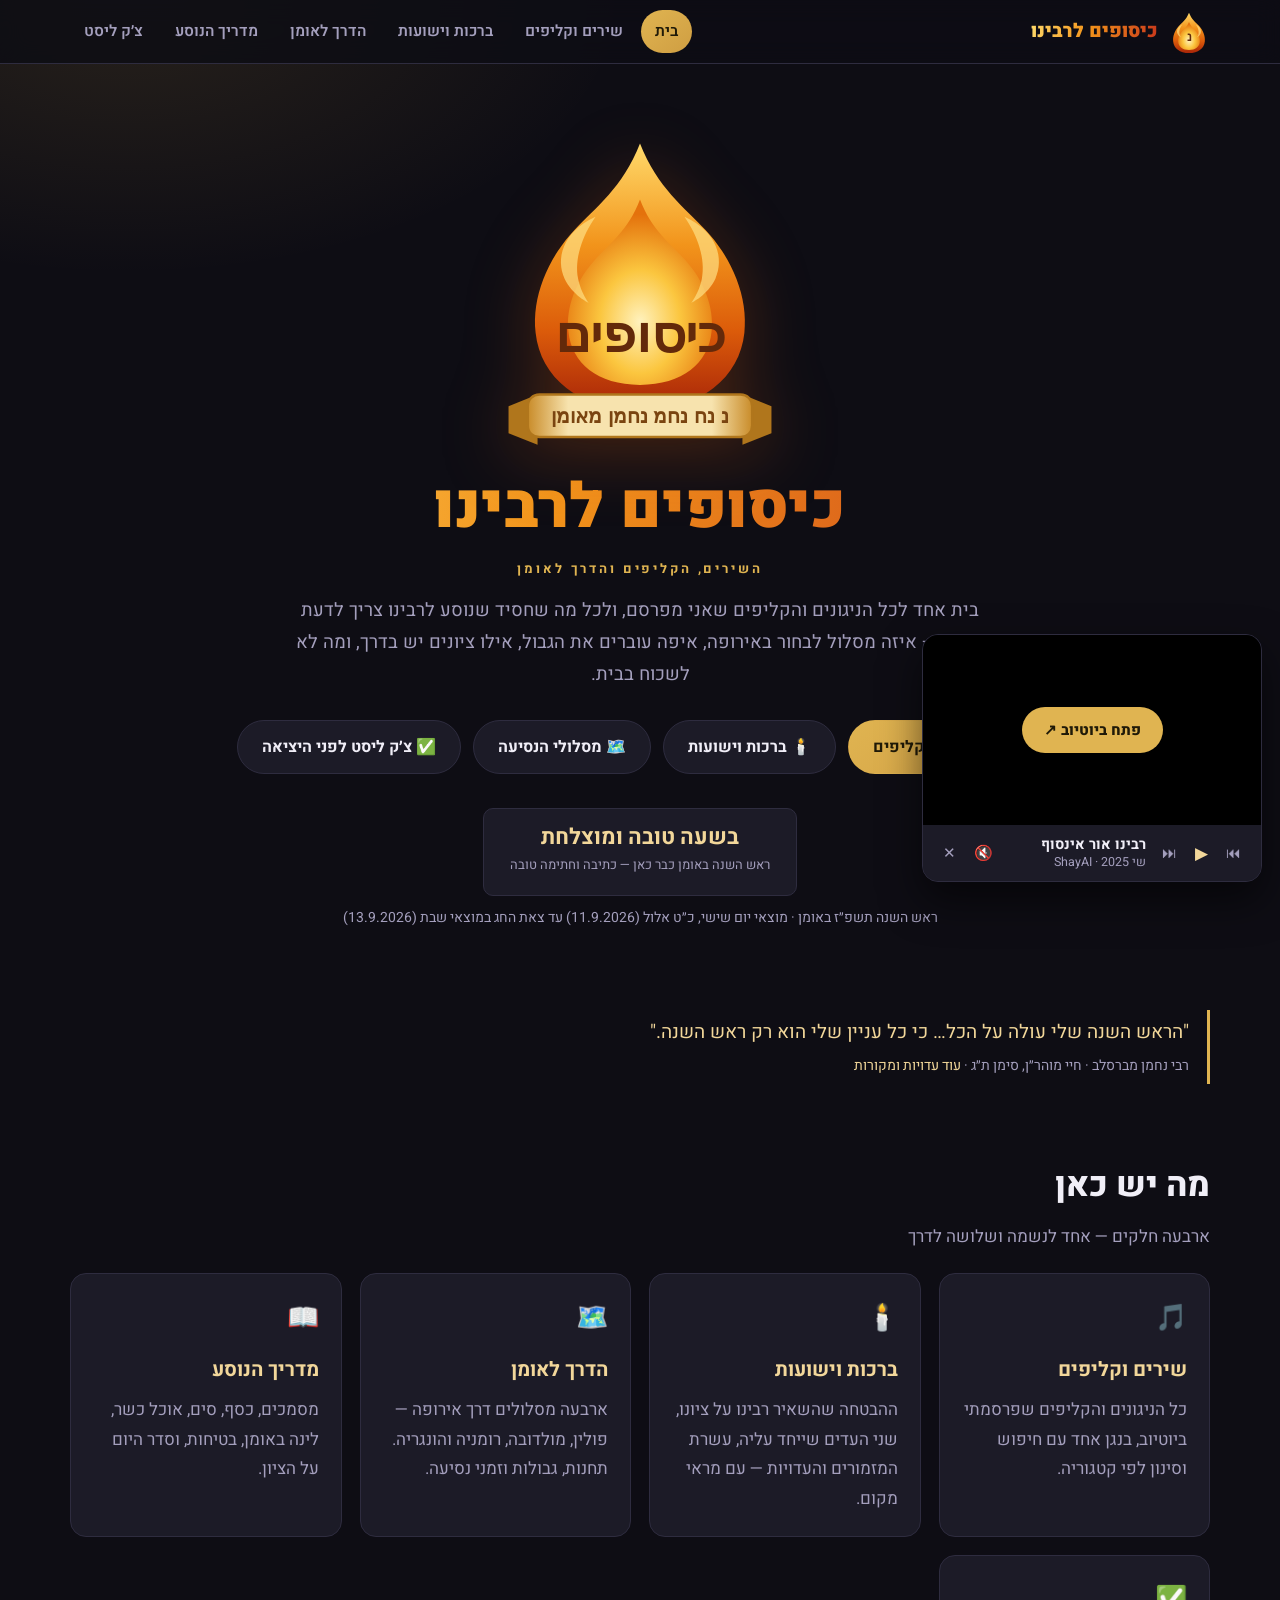
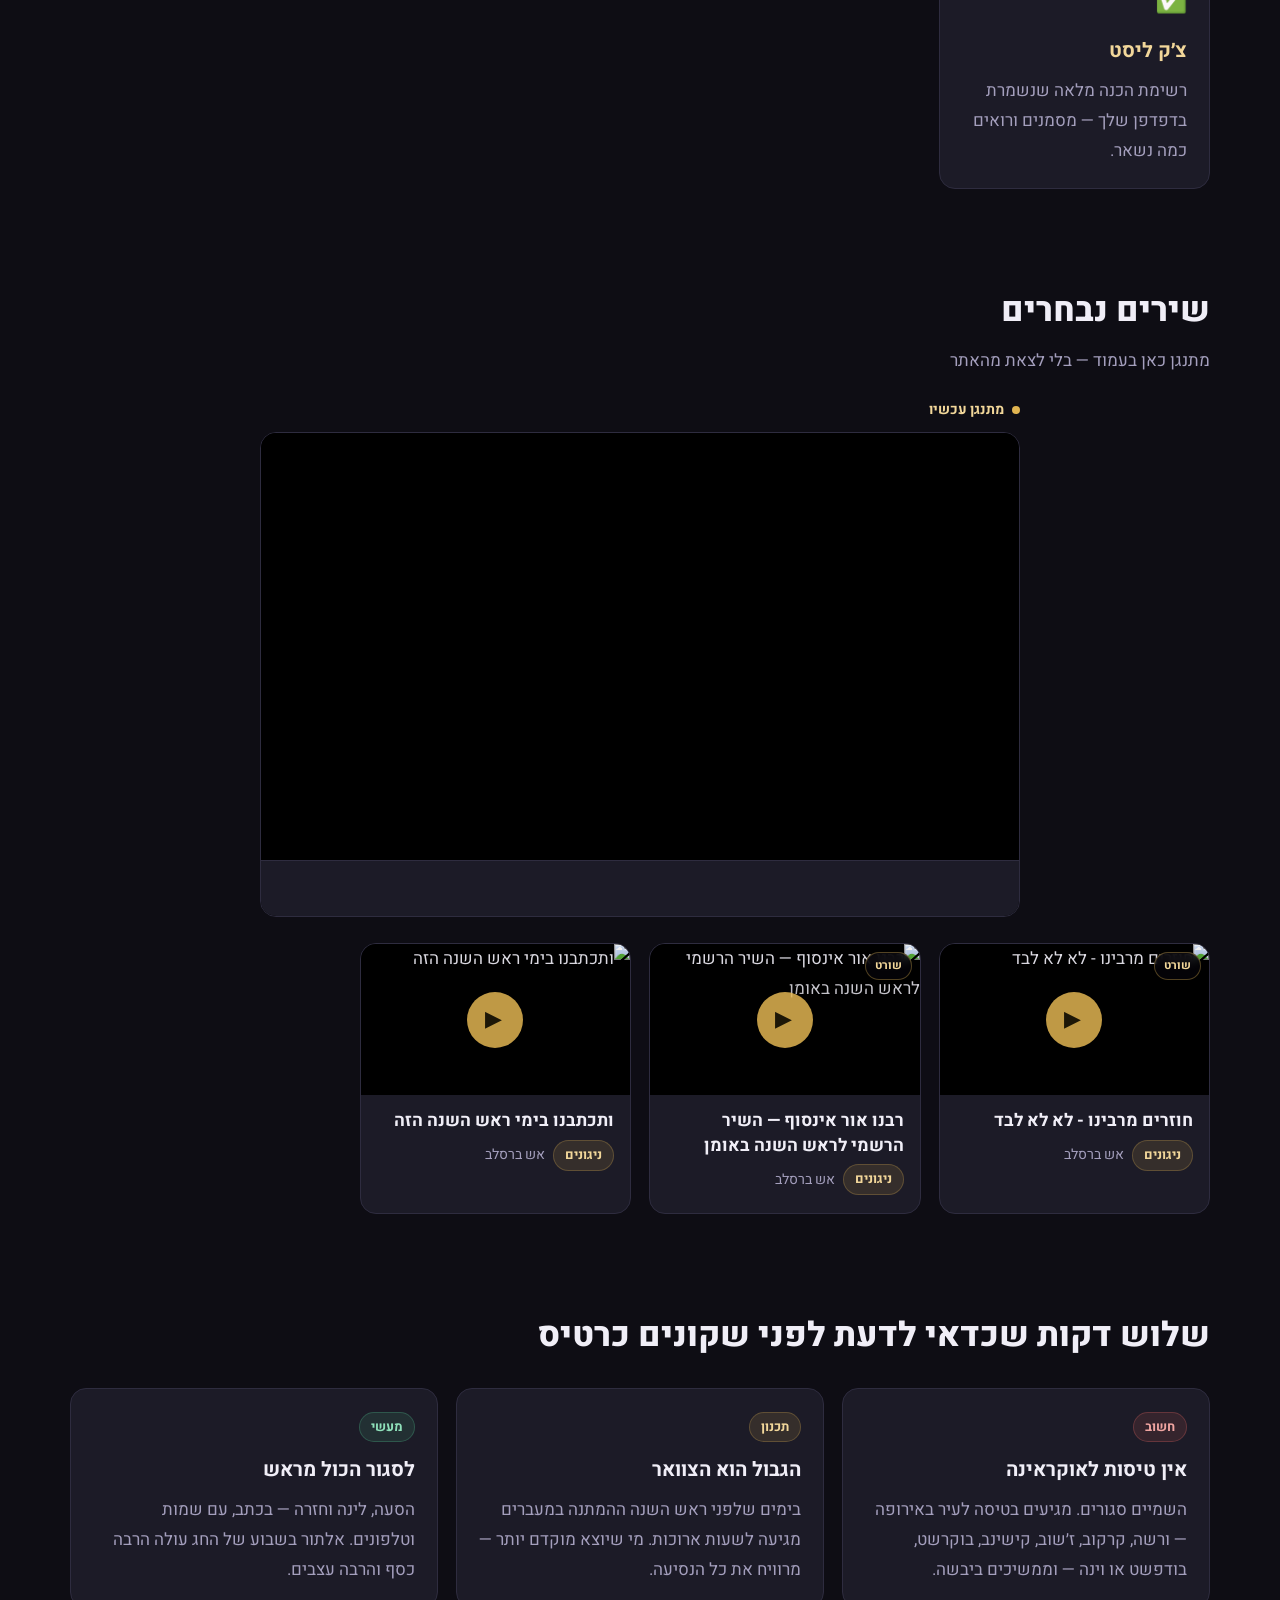
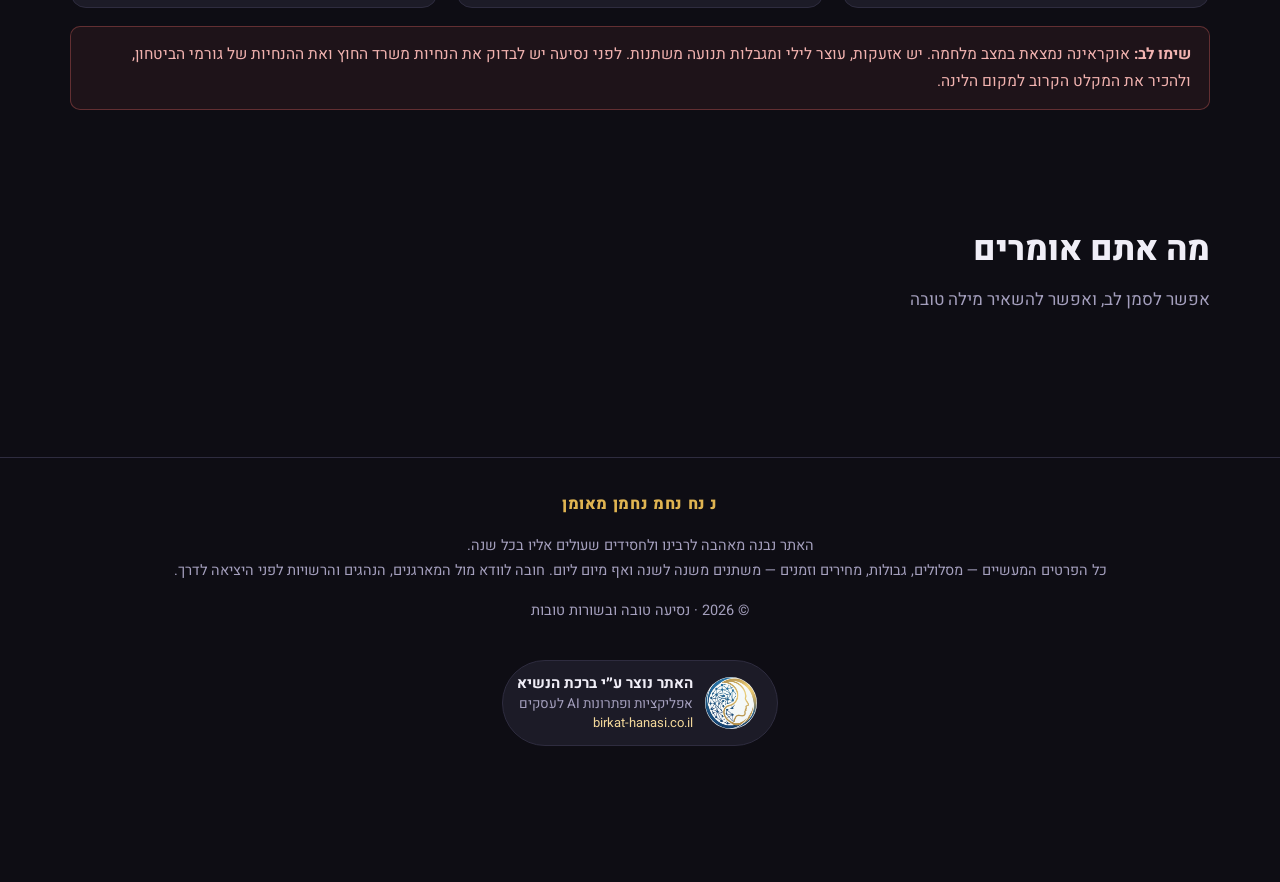
==== index.html @ 49d8b07a "הסרת המילה "עקלקלה" מנוסח האתר הכותרת בעמוד המסלולים היא עכשיו "הדרך לאומן", וכך גם הנוסח בעמוד הבית" ====
<!DOCTYPE html>
<html lang="he" dir="rtl">
<head>
<meta charset="utf-8">
<meta name="viewport" content="width=device-width, initial-scale=1">
<title>כיסופים לרבינו · שירים, קליפים והדרך לאומן</title>
<meta name="description" content="כל השירים והקליפים של רבי נחמן מברסלב, ומדריך מלא לחסיד שנוסע לאומן דרך אירופה — מסלולים, גבולות, קברי צדיקים וצ׳ק ליסט.">
<meta property="og:title" content="כיסופים לרבינו · שירים והדרך לאומן">
<meta property="og:description" content="שירים, קליפים ומדריך נסיעה מלא לאומן דרך פולין, מולדובה, רומניה והונגריה.">
<meta property="og:type" content="website">
<link rel="icon" href="assets/img/kisufim-mark.svg">
<link href="https://fonts.googleapis.com/css2?family=Heebo:wght@400;600;800;900&display=swap" rel="stylesheet">
<link rel="stylesheet" href="assets/css/style.css">
</head>
<body data-page="home">
<header class="topbar">
  <div class="topbar-inner">
    <a class="brand" href="index.html">
      <img class="brand-mark" src="assets/img/kisufim-mark.svg" alt="" width="42" height="42">
      <span class="brand-name">כיסופים לרבינו</span>
    </a>
    <nav class="mainnav">
      <a data-nav="home" href="index.html">בית</a>
      <a data-nav="songs" href="songs.html">שירים וקליפים</a>
      <a data-nav="yeshuot" href="yeshuot.html">ברכות וישועות</a>
      <a data-nav="route" href="route.html">הדרך לאומן</a>
      <a data-nav="guide" href="guide.html">מדריך הנוסע</a>
      <a data-nav="checklist" href="checklist.html">צ׳ק ליסט</a>
    </nav>
  </div>
</header>

<main id="app" class="wrap">
  <section class="hero">
    <div class="hero-logo">
      <img src="assets/img/kisufim-logo.svg" alt="כיסופים לרבינו" width="300" height="350">
    </div>
    <h1 class="flame-title">כיסופים לרבינו</h1>
    <div class="eyebrow" style="margin-top:14px">השירים, הקליפים והדרך לאומן</div>
    <p class="lead">
      בית אחד לכל הניגונים והקליפים שאני מפרסם, ולכל מה שחסיד שנוסע לרבינו צריך לדעת השנה —
      איזה מסלול לבחור באירופה, איפה עוברים את הגבול, אילו ציונים יש בדרך, ומה לא לשכוח בבית.
    </p>
    <div class="btn-row">
      <a class="btn primary" href="songs.html">🎵 לשירים ולקליפים</a>
      <a class="btn" href="yeshuot.html">🕯️ ברכות וישועות</a>
      <a class="btn" href="route.html">🗺️ מסלולי הנסיעה</a>
      <a class="btn" href="checklist.html">✅ צ׳ק ליסט לפני היציאה</a>
    </div>

    <div class="countdown" id="countdown"></div>
    <p class="cd-note">ראש השנה תשפ״ז באומן · <span data-rh-human></span></p>
  </section>

  <div class="quote">
    "הראש השנה שלי עולה על הכל… כי כל עניין שלי הוא רק ראש השנה."
    <cite>רבי נחמן מברסלב · חיי מוהר״ן, סימן ת״ג · <a href="yeshuot.html">עוד עדויות ומקורות</a></cite>
  </div>

  <section class="block">
    <div class="section-head">
      <h2>מה יש כאן</h2>
      <p>ארבעה חלקים — אחד לנשמה ושלושה לדרך</p>
    </div>
    <div class="grid cols-3">
      <a class="card" href="songs.html">
        <div class="ico">🎵</div>
        <h3>שירים וקליפים</h3>
        <p>כל הניגונים והקליפים שפרסמתי ביוטיוב, בנגן אחד עם חיפוש וסינון לפי קטגוריה.</p>
      </a>
      <a class="card" href="yeshuot.html">
        <div class="ico">🕯️</div>
        <h3>ברכות וישועות</h3>
        <p>ההבטחה שהשאיר רבינו על ציונו, שני העדים שייחד עליה, עשרת המזמורים והעדויות — עם מראי מקום.</p>
      </a>
      <a class="card" href="route.html">
        <div class="ico">🗺️</div>
        <h3>הדרך לאומן</h3>
        <p>ארבעה מסלולים דרך אירופה — פולין, מולדובה, רומניה והונגריה. תחנות, גבולות וזמני נסיעה.</p>
      </a>
      <a class="card" href="guide.html">
        <div class="ico">📖</div>
        <h3>מדריך הנוסע</h3>
        <p>מסמכים, כסף, סים, אוכל כשר, לינה באומן, בטיחות, וסדר היום על הציון.</p>
      </a>
      <a class="card" href="checklist.html">
        <div class="ico">✅</div>
        <h3>צ׳ק ליסט</h3>
        <p>רשימת הכנה מלאה שנשמרת בדפדפן שלך — מסמנים ורואים כמה נשאר.</p>
      </a>
    </div>
  </section>

  <section class="block" id="featured-section">
    <div class="section-head">
      <h2>שירים נבחרים</h2>
      <p>מתנגן כאן בעמוד — בלי לצאת מהאתר</p>
    </div>
    <div class="now-playing-label"><i></i> מתנגן עכשיו</div>
    <div class="player-slot" id="player-slot" aria-label="נגן השירים">
      <div class="ps-video"></div>
      <div class="ps-bar"></div>
    </div>

    <div class="grid cols-3" id="featured"></div>
    <div class="empty" id="featured-empty" style="display:none">
      <h3>השירים בדרך 🎵</h3>
      <p>השירים והקליפים יתווספו כאן.</p>
    </div>
  </section>

  <section class="block">
    <div class="section-head">
      <h2>שלוש דקות שכדאי לדעת לפני שקונים כרטיס</h2>
    </div>
    <div class="grid cols-3">
      <div class="card">
        <span class="pill red">חשוב</span>
        <h3 style="margin-top:10px">אין טיסות לאוקראינה</h3>
        <p>השמיים סגורים. מגיעים בטיסה לעיר באירופה — ורשה, קרקוב, ז׳שוב, קישינב, בוקרשט, בודפשט או וינה — וממשיכים ביבשה.</p>
      </div>
      <div class="card">
        <span class="pill">תכנון</span>
        <h3 style="margin-top:10px">הגבול הוא הצוואר</h3>
        <p>בימים שלפני ראש השנה ההמתנה במעברים מגיעה לשעות ארוכות. מי שיוצא מוקדם יותר — מרוויח את כל הנסיעה.</p>
      </div>
      <div class="card">
        <span class="pill green">מעשי</span>
        <h3 style="margin-top:10px">לסגור הכול מראש</h3>
        <p>הסעה, לינה וחזרה — בכתב, עם שמות וטלפונים. אלתור בשבוע של החג עולה הרבה כסף והרבה עצבים.</p>
      </div>
    </div>
    <div class="note warn">
      <strong>שימו לב:</strong> אוקראינה נמצאת במצב מלחמה. יש אזעקות, עוצר לילי ומגבלות תנועה משתנות.
      לפני נסיעה יש לבדוק את הנחיות משרד החוץ ואת ההנחיות של גורמי הביטחון, ולהכיר את המקלט הקרוב למקום הלינה.
    </div>
  </section>

  <section class="block" id="feeds">
    <div class="section-head">
      <h2>מה אתם אומרים</h2>
      <p>אפשר לסמן לב, ואפשר להשאיר מילה טובה</p>
    </div>
    <div class="feeds-row">
      <div class="tells-slot" data-tells="likes" data-theme="dark"></div>
      <div class="tells-slot" data-tells="views" data-theme="dark"></div>
    </div>
    <div class="tells-slot tells-comments" data-tells="comments" data-theme="dark"></div>
  </section>
</main>
<footer class="site">
  <div class="wrap">
    <div class="na-nach">נ נח נחמ נחמן מאומן</div>
    <p>האתר נבנה מאהבה לרבינו ולחסידים שעולים אליו בכל שנה.<br>
      כל הפרטים המעשיים — מסלולים, גבולות, מחירים וזמנים — משתנים משנה לשנה ואף מיום ליום.
      חובה לוודא מול המארגנים, הנהגים והרשויות לפני היציאה לדרך.</p>
    <p style="margin-top:14px">© <span id="year"></span> · נסיעה טובה ובשורות טובות</p>
    <a class="credit" href="https://birkat-hanasi.co.il" target="_blank" rel="noopener">
      <img src="assets/img/birkat-hanasi-logo.png" alt="ברכת הנשיא" width="52" height="52" loading="lazy">
      <span>
        <b>האתר נוצר ע״י ברכת הנשיא</b>
        <em>אפליקציות ופתרונות AI לעסקים</em>
        <span class="credit-url">birkat-hanasi.co.il</span>
      </span>
    </a>
  </div>
</footer>
<script src="https://web-feeds.shayh22.workers.dev/embed.js" data-site="st_d3vwN5gI0ndI" defer></script>
<script src="data/songs.js"></script>
<script src="data/route.js"></script>
<script src="data/checklist.js"></script>
<script src="data/yeshuot.js"></script>
<script src="assets/js/site.js"></script>
<script src="assets/js/miniplayer.js"></script>
<script src="assets/js/feeds.js"></script>
<script src="assets/js/router.js"></script>
<script src="assets/js/songs.js"></script>
<script src="assets/js/route.js"></script>
<script src="assets/js/guide.js"></script>
<script src="assets/js/checklist.js"></script>
<script src="assets/js/yeshuot.js"></script>
</body>
</html>
---- assets/css/style.css ----
/* ==========================================================================
   נ נח נחמ נחמן מאומן — עיצוב כללי
   ========================================================================== */

:root {
  --bg: #0e0d14;
  --bg-soft: #16151f;
  --card: #1c1b27;
  --card-hover: #232232;
  --line: #2e2c3f;
  --text: #f0eef7;
  --muted: #a49fbd;
  --gold: #e0b451;
  --gold-soft: #f2d79a;
  --accent: #7c6ce0;
  --green: #4fbf8b;
  --red: #e0655f;
  --radius: 16px;
  --radius-sm: 10px;
  --shadow: 0 10px 30px rgba(0, 0, 0, .35);
  --max: 1180px;
  --font: "Heebo", "Assistant", "Rubik", -apple-system, "Segoe UI", Arial, sans-serif;
}

* { box-sizing: border-box; }

html { scroll-behavior: smooth; }

body {
  margin: 0;
  background:
    radial-gradient(1100px 600px at 80% -10%, rgba(124, 108, 224, .18), transparent 60%),
    radial-gradient(900px 500px at 10% 0%, rgba(224, 180, 81, .12), transparent 55%),
    var(--bg);
  color: var(--text);
  font-family: var(--font);
  font-size: 17px;
  line-height: 1.75;
  -webkit-font-smoothing: antialiased;
}

a { color: var(--gold-soft); text-decoration: none; }
a:hover { text-decoration: underline; }

img { max-width: 100%; display: block; }

.wrap { max-width: var(--max); margin: 0 auto; padding: 0 20px; }

/* ---------- כותרת עליונה ---------- */
.topbar {
  position: sticky;
  top: 0;
  z-index: 50;
  background: rgba(14, 13, 20, .85);
  backdrop-filter: blur(12px);
  border-bottom: 1px solid var(--line);
}

.topbar-inner {
  max-width: var(--max);
  margin: 0 auto;
  padding: 10px 20px;
  display: flex;
  align-items: center;
  gap: 16px;
  flex-wrap: wrap;
}

.brand {
  display: flex;
  align-items: center;
  gap: 10px;
  font-weight: 800;
  font-size: 19px;
  color: var(--text);
}
.brand:hover { text-decoration: none; }
.brand .mark {
  width: 38px; height: 38px;
  display: grid; place-items: center;
  border-radius: 12px;
  background: linear-gradient(140deg, var(--gold), #b6873a);
  color: #201a08;
  font-weight: 900;
  font-size: 15px;
  box-shadow: 0 4px 14px rgba(224, 180, 81, .3);
}

nav.mainnav { margin-inline-start: auto; display: flex; gap: 4px; flex-wrap: wrap; }
nav.mainnav a {
  color: var(--muted);
  padding: 8px 14px;
  border-radius: 999px;
  font-size: 15.5px;
  font-weight: 600;
  white-space: nowrap;
}
nav.mainnav a:hover { color: var(--text); background: var(--card); text-decoration: none; }
nav.mainnav a.active { color: #201a08; background: linear-gradient(140deg, var(--gold), #cf9e42); }

/* ---------- גיבור ---------- */
.hero { padding: 64px 0 40px; text-align: center; }
.hero .eyebrow {
  color: var(--gold);
  letter-spacing: .22em;
  font-size: 13px;
  font-weight: 700;
  margin-bottom: 14px;
}
.hero h1 {
  font-size: clamp(34px, 6vw, 60px);
  line-height: 1.15;
  margin: 0 0 8px;
  font-weight: 900;
  background: linear-gradient(120deg, #fff, var(--gold-soft) 60%, var(--gold));
  -webkit-background-clip: text;
  background-clip: text;
  color: transparent;
}
.hero p.lead {
  color: var(--muted);
  max-width: 720px;
  margin: 14px auto 0;
  font-size: 18.5px;
}

.btn-row { display: flex; gap: 12px; justify-content: center; flex-wrap: wrap; margin-top: 28px; }

.btn {
  display: inline-flex;
  align-items: center;
  gap: 8px;
  padding: 12px 24px;
  border-radius: 999px;
  font-weight: 700;
  font-size: 16px;
  border: 1px solid var(--line);
  background: var(--card);
  color: var(--text);
  cursor: pointer;
  transition: transform .15s ease, background .15s ease;
}
.btn:hover { text-decoration: none; background: var(--card-hover); transform: translateY(-1px); }
.btn.primary {
  background: linear-gradient(140deg, var(--gold), #cf9e42);
  color: #201a08;
  border-color: transparent;
}
.btn.primary:hover { background: linear-gradient(140deg, var(--gold-soft), var(--gold)); }

/* ---------- ספירה לאחור ---------- */
.countdown {
  display: flex;
  gap: 10px;
  justify-content: center;
  flex-wrap: wrap;
  margin: 34px 0 0;
}
.cd-box {
  min-width: 92px;
  background: var(--card);
  border: 1px solid var(--line);
  border-radius: var(--radius-sm);
  padding: 12px 8px;
}
.cd-box b { display: block; font-size: 30px; line-height: 1.1; color: var(--gold-soft); font-variant-numeric: tabular-nums; }
.cd-box span { font-size: 13px; color: var(--muted); }
.cd-note { color: var(--muted); font-size: 14px; margin-top: 10px; }

/* ---------- מקטעים ---------- */
section.block { padding: 46px 0; }
.section-head { margin-bottom: 22px; }
.section-head h2 {
  font-size: clamp(24px, 3.5vw, 34px);
  margin: 0 0 6px;
  font-weight: 800;
}
.section-head p { color: var(--muted); margin: 0; }

.grid { display: grid; gap: 18px; }
.grid.cols-2 { grid-template-columns: repeat(auto-fit, minmax(300px, 1fr)); }
.grid.cols-3 { grid-template-columns: repeat(auto-fit, minmax(270px, 1fr)); }
.grid.cols-4 { grid-template-columns: repeat(auto-fit, minmax(220px, 1fr)); }

.card {
  background: var(--card);
  border: 1px solid var(--line);
  border-radius: var(--radius);
  padding: 22px;
  transition: border-color .15s ease, transform .15s ease, background .15s ease;
}
.card h3 { margin: 0 0 8px; font-size: 20px; }
.card p { margin: 0; color: var(--muted); }
a.card:hover { text-decoration: none; border-color: var(--gold); transform: translateY(-2px); }
.card .ico { font-size: 26px; margin-bottom: 10px; }

.pill {
  display: inline-block;
  padding: 3px 11px;
  border-radius: 999px;
  background: rgba(224, 180, 81, .13);
  color: var(--gold-soft);
  font-size: 13px;
  font-weight: 700;
  border: 1px solid rgba(224, 180, 81, .25);
}
.pill.violet { background: rgba(124, 108, 224, .15); color: #c3baff; border-color: rgba(124, 108, 224, .3); }
.pill.green { background: rgba(79, 191, 139, .13); color: #8fe0ba; border-color: rgba(79, 191, 139, .28); }
.pill.red { background: rgba(224, 101, 95, .13); color: #f0a5a1; border-color: rgba(224, 101, 95, .28); }

/* ---------- ציטוט ---------- */
.quote {
  border-inline-start: 3px solid var(--gold);
  padding: 6px 18px;
  margin: 26px 0;
  color: var(--gold-soft);
  font-size: 19px;
  line-height: 1.7;
}
.quote cite { display: block; color: var(--muted); font-size: 14px; font-style: normal; margin-top: 6px; }

/* ---------- שירים ---------- */
.toolbar {
  display: flex;
  gap: 10px;
  flex-wrap: wrap;
  align-items: center;
  margin-bottom: 24px;
}
.search {
  flex: 1 1 240px;
  min-width: 200px;
  background: var(--card);
  border: 1px solid var(--line);
  border-radius: 999px;
  padding: 11px 18px;
  color: var(--text);
  font-family: var(--font);
  font-size: 16px;
}
.search:focus { outline: none; border-color: var(--gold); }
.chips { display: flex; gap: 8px; flex-wrap: wrap; }
.chip {
  padding: 8px 16px;
  border-radius: 999px;
  border: 1px solid var(--line);
  background: var(--card);
  color: var(--muted);
  font-family: var(--font);
  font-size: 14.5px;
  font-weight: 600;
  cursor: pointer;
}
.chip:hover { color: var(--text); }
.chip.on { background: linear-gradient(140deg, var(--gold), #cf9e42); color: #201a08; border-color: transparent; }

.song {
  background: var(--card);
  border: 1px solid var(--line);
  border-radius: var(--radius);
  overflow: hidden;
  cursor: pointer;
  transition: transform .15s ease, border-color .15s ease;
  display: flex;
  flex-direction: column;
}
.song:hover { transform: translateY(-3px); border-color: var(--gold); }
.thumb { position: relative; aspect-ratio: 16 / 9; background: #000; }
.thumb img { width: 100%; height: 100%; object-fit: cover; }
.thumb .play {
  position: absolute;
  inset: 0;
  display: grid;
  place-items: center;
  background: linear-gradient(180deg, rgba(0,0,0,.05), rgba(0,0,0,.5));
  opacity: .92;
}
.thumb .play span {
  width: 56px; height: 56px;
  border-radius: 50%;
  background: rgba(224, 180, 81, .93);
  color: #201a08;
  display: grid; place-items: center;
  font-size: 22px;
  padding-inline-start: 3px;
  box-shadow: 0 6px 20px rgba(0,0,0,.4);
}
.song-body { padding: 14px 16px 18px; }
.song-body h3 { margin: 0 0 6px; font-size: 17.5px; line-height: 1.4; }
.song-meta { color: var(--muted); font-size: 14px; display: flex; gap: 8px; flex-wrap: wrap; align-items: center; }

.empty {
  border: 1px dashed var(--line);
  border-radius: var(--radius);
  padding: 46px 24px;
  text-align: center;
  color: var(--muted);
  background: var(--bg-soft);
}
.empty h3 { color: var(--text); margin: 0 0 10px; }

/* ---------- נגן ---------- */
.player {
  position: fixed;
  inset: 0;
  background: rgba(6, 5, 10, .9);
  backdrop-filter: blur(6px);
  z-index: 100;
  display: none;
  align-items: center;
  justify-content: center;
  padding: 20px;
}
.player.open { display: flex; }
.player-inner { width: min(1000px, 100%); }
.player-frame {
  position: relative;
  aspect-ratio: 16 / 9;
  background: #000;
  border-radius: var(--radius);
  overflow: hidden;
  box-shadow: var(--shadow);
}
.player-frame iframe { width: 100%; height: 100%; border: 0; }
.player-bar { display: flex; align-items: center; gap: 12px; margin-top: 14px; flex-wrap: wrap; }
.player-bar h3 { margin: 0; font-size: 19px; flex: 1 1 200px; }
.close-x {
  background: var(--card);
  border: 1px solid var(--line);
  color: var(--text);
  width: 40px; height: 40px;
  border-radius: 50%;
  font-size: 20px;
  cursor: pointer;
}
.close-x:hover { background: var(--card-hover); }

/* ---------- מסלול ---------- */
.route-legs { display: grid; gap: 14px; }
.leg {
  background: var(--card);
  border: 1px solid var(--line);
  border-radius: var(--radius);
  overflow: hidden;
}
.leg-head {
  display: flex;
  align-items: center;
  gap: 12px;
  padding: 18px 22px;
  cursor: pointer;
  user-select: none;
  flex-wrap: wrap;
}
.leg-head:hover { background: var(--card-hover); }
.leg-head .num {
  width: 34px; height: 34px;
  flex: none;
  border-radius: 50%;
  display: grid; place-items: center;
  background: rgba(224, 180, 81, .15);
  color: var(--gold-soft);
  font-weight: 800;
  border: 1px solid rgba(224, 180, 81, .3);
}
.leg-head h3 { margin: 0; font-size: 19px; flex: 1 1 200px; }
.leg-head .arrow { color: var(--muted); transition: transform .2s ease; }
.leg.open .leg-head .arrow { transform: rotate(180deg); }
.leg-body { display: none; padding: 0 22px 22px; border-top: 1px solid var(--line); }
.leg.open .leg-body { display: block; }
.leg-body h4 { margin: 20px 0 8px; font-size: 16.5px; color: var(--gold-soft); }
.leg-body ul { margin: 0; padding-inline-start: 22px; color: var(--muted); }
.leg-body li { margin-bottom: 7px; }
.leg-body li strong { color: var(--text); }

.kv { display: grid; gap: 6px; margin-top: 14px; }
.kv div { display: flex; gap: 10px; font-size: 15px; }
.kv dt, .kv b { color: var(--gold-soft); min-width: 108px; flex: none; font-weight: 700; }
.kv span { color: var(--muted); }

/* ---------- טבלה ---------- */
.table-wrap { overflow-x: auto; border: 1px solid var(--line); border-radius: var(--radius); }
table { width: 100%; border-collapse: collapse; min-width: 520px; }
th, td { padding: 12px 16px; text-align: start; border-bottom: 1px solid var(--line); font-size: 15.5px; }
th { background: var(--bg-soft); color: var(--gold-soft); font-weight: 700; white-space: nowrap; }
td { color: var(--muted); }
tr:last-child td { border-bottom: 0; }

/* ---------- צ׳ק ליסט ---------- */
.check-group { margin-bottom: 26px; }
.check-group h3 { display: flex; align-items: center; gap: 10px; font-size: 20px; margin: 0 0 12px; }
.check-item {
  display: flex;
  align-items: flex-start;
  gap: 12px;
  padding: 11px 16px;
  border: 1px solid var(--line);
  border-radius: var(--radius-sm);
  background: var(--card);
  margin-bottom: 8px;
  cursor: pointer;
}
.check-item:hover { background: var(--card-hover); }
.check-item input { margin: 6px 0 0; width: 18px; height: 18px; accent-color: var(--gold); flex: none; cursor: pointer; }
.check-item.done .ci-label { text-decoration: line-through; color: var(--muted); }
.ci-label { font-weight: 600; }
.ci-note { display: block; color: var(--muted); font-size: 14px; font-weight: 400; }
.progress-wrap { position: sticky; top: 68px; z-index: 20; background: var(--bg); padding: 14px 0; margin-bottom: 10px; }
.progress { height: 10px; background: var(--card); border: 1px solid var(--line); border-radius: 999px; overflow: hidden; }
.progress i { display: block; height: 100%; width: 0; background: linear-gradient(90deg, var(--gold), var(--green)); transition: width .25s ease; }

/* ---------- כלי הוספה ---------- */
textarea.box, input.box, select.box {
  width: 100%;
  background: var(--card);
  border: 1px solid var(--line);
  border-radius: var(--radius-sm);
  color: var(--text);
  font-family: var(--font);
  font-size: 15.5px;
  padding: 12px 14px;
}
textarea.box:focus, input.box:focus, select.box:focus { outline: none; border-color: var(--gold); }
textarea.box { min-height: 150px; resize: vertical; line-height: 1.6; }
code, pre { font-family: ui-monospace, SFMono-Regular, Menlo, Consolas, monospace; direction: ltr; }
pre.out {
  background: #0b0a11;
  border: 1px solid var(--line);
  border-radius: var(--radius-sm);
  padding: 16px;
  overflow-x: auto;
  text-align: left;
  font-size: 13.5px;
  color: #b9e6c9;
  max-height: 420px;
}
.field { margin-bottom: 14px; }
.field label { display: block; font-weight: 700; margin-bottom: 6px; font-size: 15px; }
.field .hint { color: var(--muted); font-size: 13.5px; font-weight: 400; }

/* ---------- הערות ---------- */
.note {
  border: 1px solid rgba(224, 180, 81, .3);
  background: rgba(224, 180, 81, .07);
  border-radius: var(--radius-sm);
  padding: 14px 18px;
  color: var(--gold-soft);
  font-size: 15.5px;
  margin: 18px 0;
}
.note.warn { border-color: rgba(224, 101, 95, .35); background: rgba(224, 101, 95, .08); color: #f2b3b0; }
.note strong { color: inherit; }

/* ---------- כותרת תחתונה ---------- */
footer.site {
  border-top: 1px solid var(--line);
  margin-top: 50px;
  padding: 32px 0 46px;
  color: var(--muted);
  font-size: 14.5px;
  text-align: center;
}
footer.site .na-nach { color: var(--gold); font-weight: 800; letter-spacing: .04em; margin-bottom: 8px; font-size: 16px; }

.toast {
  position: fixed;
  bottom: 24px;
  inset-inline-start: 50%;
  transform: translateX(50%);
  background: var(--gold);
  color: #201a08;
  padding: 11px 22px;
  border-radius: 999px;
  font-weight: 700;
  box-shadow: var(--shadow);
  opacity: 0;
  pointer-events: none;
  transition: opacity .2s ease;
  z-index: 200;
}
.toast.show { opacity: 1; }

@media (max-width: 640px) {
  body { font-size: 16px; }
  .countdown { gap: 7px; }
  .cd-box { min-width: 0; flex: 1 1 0; padding: 10px 4px; }
  .cd-box b { font-size: 24px; }
  .cd-box span { font-size: 12px; }
  .hero { padding: 40px 0 26px; }
  nav.mainnav { width: 100%; margin-inline-start: 0; justify-content: center; }
  .card { padding: 18px; }
}

@media print {
  .topbar, .btn-row, .toolbar, footer.site { display: none; }
  body { background: #fff; color: #000; }
  .card, .leg { border-color: #ccc; background: #fff; }
}

/* ==========================================================================
   עמוד הברכות והישועות
   ========================================================================== */

.promise-card {
  background: linear-gradient(160deg, rgba(224, 180, 81, .09), rgba(124, 108, 224, .06)), var(--card);
  border: 1px solid rgba(224, 180, 81, .32);
  border-radius: var(--radius);
  padding: 30px;
}
.promise-quote {
  margin: 18px 0 0;
  font-size: clamp(19px, 2.4vw, 25px);
  line-height: 1.75;
  font-weight: 600;
  color: var(--gold-soft);
  border: 0;
  padding: 0;
}
.promise-quote::before { content: "„"; opacity: .55; }
.promise-quote::after { content: "”"; opacity: .55; }
.promise-note { color: var(--muted); font-size: 15px; margin: 14px 0 0; }
.witness {
  margin: 22px 0 20px;
  padding: 16px 18px;
  border-radius: var(--radius-sm);
  background: rgba(0, 0, 0, .22);
  border: 1px solid var(--line);
}
.witness div { display: flex; gap: 10px; flex-wrap: wrap; margin-bottom: 8px; }
.witness b { color: var(--gold-soft); flex: none; }
.witness span { color: var(--text); font-weight: 600; }
.witness p { margin: 0; color: var(--muted); font-size: 15.5px; }

.card.cond { position: relative; }
.card.cond .num {
  display: grid; place-items: center;
  width: 32px; height: 32px;
  border-radius: 50%;
  background: rgba(224, 180, 81, .15);
  border: 1px solid rgba(224, 180, 81, .3);
  color: var(--gold-soft);
  font-weight: 800;
  margin-bottom: 10px;
}

/* עשרת המזמורים */
.psalms { display: grid; grid-template-columns: repeat(auto-fit, minmax(200px, 1fr)); gap: 12px; }
.psalm {
  display: block;
  background: var(--card);
  border: 1px solid var(--line);
  border-radius: var(--radius-sm);
  padding: 14px 16px;
  color: var(--text);
}
.psalm:hover { text-decoration: none; border-color: var(--gold); background: var(--card-hover); }
.psalm b { font-size: 22px; color: var(--gold-soft); display: block; line-height: 1.3; }
.psalm .pnum { font-size: 12.5px; color: var(--muted); display: block; margin-bottom: 6px; }
.psalm .popen { font-size: 14px; color: var(--muted); display: block; line-height: 1.5; }

/* כרטיסי עדויות */
.eduyot { display: grid; grid-template-columns: repeat(auto-fit, minmax(320px, 1fr)); gap: 18px; }
.eduya {
  background: var(--card);
  border: 1px solid var(--line);
  border-radius: var(--radius);
  padding: 22px;
  display: flex;
  flex-direction: column;
}
.eduya:hover { border-color: rgba(224, 180, 81, .45); }
.eduya blockquote {
  margin: 12px 0 0;
  font-size: 18px;
  line-height: 1.75;
  font-weight: 600;
  color: var(--text);
  border-inline-start: 3px solid var(--gold);
  padding-inline-start: 14px;
}
.eduya .yid {
  margin-top: 10px;
  color: var(--gold-soft);
  font-size: 15px;
  opacity: .85;
}
.eduya .enote { color: var(--muted); font-size: 15px; margin: 14px 0 0; flex: 1; }
.eduya .esrc {
  margin-top: 16px;
  font-size: 14px;
  font-weight: 700;
  color: var(--gold-soft);
  align-self: flex-start;
}

/* ציר זמן */
.timeline { list-style: none; margin: 0; padding: 0; position: relative; }
.timeline::before {
  content: "";
  position: absolute;
  inset-inline-start: 9px;
  top: 6px; bottom: 6px;
  width: 2px;
  background: linear-gradient(180deg, var(--gold), rgba(124, 108, 224, .5), transparent);
}
.tl-item { position: relative; padding: 0 34px 26px 0; }
.tl-item::before {
  content: "";
  position: absolute;
  inset-inline-start: 3px;
  top: 8px;
  width: 14px; height: 14px;
  border-radius: 50%;
  background: var(--bg);
  border: 2px solid var(--gold);
}
.tl-year { color: var(--gold-soft); font-size: 14px; font-weight: 700; letter-spacing: .02em; }
.tl-item h3 { margin: 4px 0 6px; font-size: 19px; }
.tl-item p { margin: 0; color: var(--muted); }

.ksrc {
  margin-top: 14px;
  font-size: 13.5px;
  color: var(--gold-soft);
  opacity: .9;
  border-top: 1px solid var(--line);
  padding-top: 10px;
}

/* למעשה */
ol.practice { list-style: none; counter-reset: p; margin: 0; padding: 0; display: grid; gap: 10px; }
ol.practice li {
  background: var(--card);
  border: 1px solid var(--line);
  border-radius: var(--radius-sm);
  padding: 14px 18px;
}
ol.practice b { display: block; color: var(--gold-soft); margin-bottom: 3px; }
ol.practice span { color: var(--muted); }

/* העדות שלך */
.mine {
  background: var(--card);
  border: 1px solid var(--line);
  border-radius: var(--radius-sm);
  padding: 14px 16px;
  margin-bottom: 10px;
}
.mine-head { display: flex; justify-content: space-between; align-items: center; color: var(--muted); font-size: 13.5px; }
.mine-del {
  background: none; border: 0; color: var(--muted);
  cursor: pointer; font-size: 15px; padding: 2px 6px; border-radius: 6px;
}
.mine-del:hover { color: var(--red); background: rgba(224, 101, 95, .1); }
.mine p { margin: 8px 0 0; white-space: pre-line; }
.empty-inline { color: var(--muted); font-size: 15px; }

ul.reflist { list-style: none; margin: 0; padding: 0; display: grid; gap: 8px; }
ul.reflist a { font-size: 15.5px; }
.eduya > .pill { align-self: flex-start; }

/* רשתות השירים: auto-fill כדי ששיר בודד לא יימתח על כל הרוחב */
#songs-grid, #featured { grid-template-columns: repeat(auto-fill, minmax(270px, 1fr)); }

/* ==========================================================================
   הנגן — מעוגן בתוך העמוד, וצף לפינה כשהמסגרת יוצאת מהמסך
   ========================================================================== */

/* המסגרת שבעמוד ששומרת מקום לנגן */
.player-slot {
  max-width: 760px;      /* שלא ייקח את כל המסך ויבלע את רשימת השירים */
  margin-inline: auto;
  background: #000;
  border: 1px solid var(--line);
  border-radius: var(--radius);
  overflow: hidden;
  margin-bottom: 26px;
}
.ps-video { aspect-ratio: 16 / 9; background: #000; }
.ps-bar { height: 56px; background: var(--card); border-top: 1px solid var(--line); }

.now-playing-label {
  max-width: 760px;
  margin-inline: auto;
  display: flex;
  align-items: center;
  gap: 8px;
  color: var(--gold-soft);
  font-size: 14px;
  font-weight: 700;
  margin-bottom: 10px;
}
.now-playing-label i {
  width: 8px; height: 8px;
  border-radius: 50%;
  background: var(--gold);
  animation: np-pulse 1.6s ease-in-out infinite;
}
@keyframes np-pulse { 0%, 100% { opacity: 1; } 50% { opacity: .25; } }

/* --- הנגן עצמו --- */
.dock { position: fixed; z-index: 120; }
.dock.hidden { display: none; }
.dock-panel {
  height: 100%;
  display: flex;
  flex-direction: column;
  background: var(--card);
  border: 1px solid var(--line);
  border-radius: var(--radius);
  overflow: hidden;
}
.dock-video { position: relative; background: #000; flex: 1; min-height: 0; }
.dock-video iframe { width: 100%; height: 100%; border: 0; display: block; }

/* מעוגן: יושב בדיוק על המסגרת שבעמוד */
.dock.anchored {
  inset: auto;          /* איפוס כל המיקומים — הצמדה נעשית ב-transform בלבד */
  left: 0;
  top: 0;
  transform: translate(0, 0);
}
.dock.anchored .dock-panel { box-shadow: none; }

/* צף: פינת המסך */
.dock.mini {
  inset-block-end: 18px;
  inset-inline-start: 18px;
  width: 340px;
  max-width: calc(100vw - 24px);
  height: auto;
  transform: none;
}
.dock.mini .dock-panel { box-shadow: 0 18px 40px rgba(0, 0, 0, .55); }
.dock.mini .dock-video { aspect-ratio: 16 / 9; flex: none; }

.dock-resume, .dock-sound {
  position: absolute;
  border: 0;
  border-radius: 999px;
  background: var(--gold);
  color: #201a08;
  font-family: var(--font);
  font-weight: 800;
  cursor: pointer;
  box-shadow: 0 6px 20px rgba(0, 0, 0, .5);
}
.dock-resume {
  inset: 0;
  margin: auto;
  width: max-content; height: max-content;
  padding: 12px 22px;
  font-size: 15px;
  animation: dock-pulse 1.8s ease-in-out 6;
}
.dock-sound {
  inset-block-end: 12px;
  inset-inline-end: 12px;
  padding: 9px 16px;
  font-size: 14px;
  animation: dock-pulse 2.4s ease-in-out 6;
}
@keyframes dock-pulse { 0%, 100% { transform: scale(1); } 50% { transform: scale(1.05); } }

.dock-bar {
  display: flex;
  align-items: center;
  gap: 8px;
  padding: 10px 12px;
  background: var(--card);
  flex: none;
  height: 56px;
}
.dock-controls, .dock-actions { display: flex; gap: 2px; flex: none; }
.dock-btn {
  background: none;
  border: 0;
  color: var(--muted);
  font-size: 15px;
  line-height: 1;
  padding: 7px 8px;
  border-radius: 8px;
  cursor: pointer;
  font-family: var(--font);
}
.dock-btn:hover { color: var(--text); background: var(--card-hover); }
.dock-btn.play { color: var(--gold-soft); font-size: 17px; }

.dock-meta { flex: 1; min-width: 0; line-height: 1.35; }
.dock-title {
  display: block;
  font-size: 14.5px;
  font-weight: 700;
  white-space: nowrap; overflow: hidden; text-overflow: ellipsis;
}
.dock-artist {
  display: block;
  font-size: 12.5px;
  color: var(--muted);
  white-space: nowrap; overflow: hidden; text-overflow: ellipsis;
}

/* הכרטיס של השיר שמתנגן כרגע */
.song.playing { border-color: var(--gold); box-shadow: 0 0 0 1px var(--gold) inset; }
.song.playing .thumb .play span { background: var(--green); }

/* בזמן מעבר עמוד — רמז ויזואלי עדין */
.nav-busy #app { opacity: .55; transition: opacity .12s ease; }

@media (max-width: 640px) {
  .dock.mini {
    inset-block-end: 0;
    inset-inline-start: 0;
    width: 100%;
    max-width: none;
  }
  .dock.mini .dock-panel {
    flex-direction: row;
    align-items: center;
    border-radius: var(--radius) var(--radius) 0 0;
    border-bottom: 0;
  }
  .dock.mini .dock-video { width: 116px; height: 66px; flex: none; aspect-ratio: auto; }
  .dock.mini .dock-bar { flex: 1; min-width: 0; padding: 8px 10px; }
  .dock.mini .dock-sound { inset-block-end: 6px; inset-inline-end: 6px; padding: 5px 9px; font-size: 11px; }
  .dock.mini .dock-resume { padding: 7px 12px; font-size: 12px; }
}

/* כשהנגן צף בפינה — שומרים מקום שלא יכסה את סוף העמוד */
body.dock-open { padding-bottom: 90px; }
@media (max-width: 640px) { body.dock-open { padding-bottom: 96px; } }

/* ---------- קרדיט יוצר האתר ---------- */
.credit {
  display: inline-flex;
  align-items: center;
  gap: 12px;
  margin-top: 22px;
  padding: 12px 20px 12px 14px;
  border: 1px solid var(--line);
  border-radius: 999px;
  background: var(--card);
  color: var(--text);
  text-align: start;
  transition: border-color .15s ease, background .15s ease;
}
.credit:hover { text-decoration: none; border-color: var(--gold); background: var(--card-hover); }
.credit img { width: 52px; height: 52px; border-radius: 50%; flex: none; background: #fff; }
.credit > span { display: flex; flex-direction: column; line-height: 1.45; }
.credit b { font-size: 15px; font-weight: 700; }
.credit em { font-style: normal; font-size: 13.5px; color: var(--muted); }
.credit .credit-url { font-size: 13px; color: var(--gold-soft); direction: ltr; text-align: right; }

@media (max-width: 480px) {
  .credit { padding: 10px 14px; gap: 10px; }
  .credit img { width: 44px; height: 44px; }
  .credit b { font-size: 14px; }
}

/* ---------- שורטים: פרופורציה אנכית ---------- */

/* רוחב המסגרת נגזר מגובה המסך, כדי ששורט לא יבלע את כל העמוד */
.player-slot.vertical {
  width: min(360px, calc(62vh * 0.5625));
  max-width: 100%;
}
.player-slot.vertical .ps-video { aspect-ratio: 9 / 16; }

.short-badge {
  position: absolute;
  inset-block-start: 8px;
  inset-inline-start: 8px;
  padding: 3px 9px;
  border-radius: 999px;
  background: rgba(6, 5, 10, .78);
  color: var(--gold-soft);
  font-size: 11.5px;
  font-weight: 700;
  border: 1px solid rgba(224, 180, 81, .35);
  backdrop-filter: blur(4px);
}

/* ==========================================================================
   הלוגו — גדול בכניסה, מתכווץ אל ההדר
   ========================================================================== */

.brand-mark {
  width: 42px;
  height: 42px;
  flex: none;
  transition: opacity .3s ease, transform .3s cubic-bezier(.2, .8, .3, 1);
  transform-origin: center;
}
.brand-name {
  font-weight: 900;
  background: linear-gradient(100deg, #FFDA6B, #F2941B 45%, #C7361B);
  -webkit-background-clip: text;
  background-clip: text;
  color: transparent;
}

/* בעמוד הבית הסמל מוסתר עד שגוללים מעבר ללוגו הגדול */
body[data-page="home"] .brand-mark { opacity: 0; transform: scale(.35) translateY(6px); }
body[data-page="home"].scrolled .brand-mark { opacity: 1; transform: none; }
body[data-page="home"] .brand-name { opacity: .45; transition: opacity .3s ease; }
body[data-page="home"].scrolled .brand-name { opacity: 1; }

.hero-logo { display: flex; justify-content: center; margin-bottom: 6px; }
.hero-logo img {
  width: clamp(180px, 32vw, 290px);
  height: auto;
  filter: drop-shadow(0 12px 34px rgba(226, 97, 13, .28));
  transition: opacity .25s ease, transform .35s cubic-bezier(.2, .8, .3, 1);
  transform-origin: top center;
}
/* בזמן הגלילה הלוגו הגדול מתכווץ ונמוג — וההדר קולט אותו */
body.scrolled .hero-logo img { opacity: 0; transform: scale(.55) translateY(-28px); }

h1.flame-title {
  font-size: clamp(34px, 6.5vw, 62px);
  line-height: 1.15;
  margin: 6px 0 0;
  font-weight: 900;
  background: linear-gradient(100deg, #FFDA6B, #F2941B 42%, #C7361B);
  -webkit-background-clip: text;
  background-clip: text;
  color: transparent;
}

@media (prefers-reduced-motion: reduce) {
  .brand-mark, .hero-logo img { transition: none; }
}

/* ==========================================================================
   פידים — צפיות, לייקים ותגובות
   ========================================================================== */

#feeds .feeds-row {
  display: flex;
  gap: 14px;
  flex-wrap: wrap;
  align-items: center;
  margin-bottom: 24px;
}

/* התאמת הווידג׳ט לפלטה של האתר.
   השירות מזריק גיליון סגנון בזמן ריצה, ולכן הוא מאוחר יותר בסדר המסמך.
   הבורר כאן חזק ממנו (מזהה + שתי מחלקות) כדי שהצבעים שלנו ינצחו. */
#feeds .tells-slot.tlx {
  --tlx-fg: #f0eef7;
  --tlx-muted: #a49fbd;
  --tlx-card: #1c1b27;
  --tlx-border: #2e2c3f;
  --tlx-accent: #e0b451;
  --tlx-accent-fg: #201a08;
  --tlx-radius: 12px;
  font-family: var(--font);
}
#feeds .tells-slot.tlx .tlx-h { color: var(--gold-soft); }

#feeds .tells-comments { margin-top: 4px; }
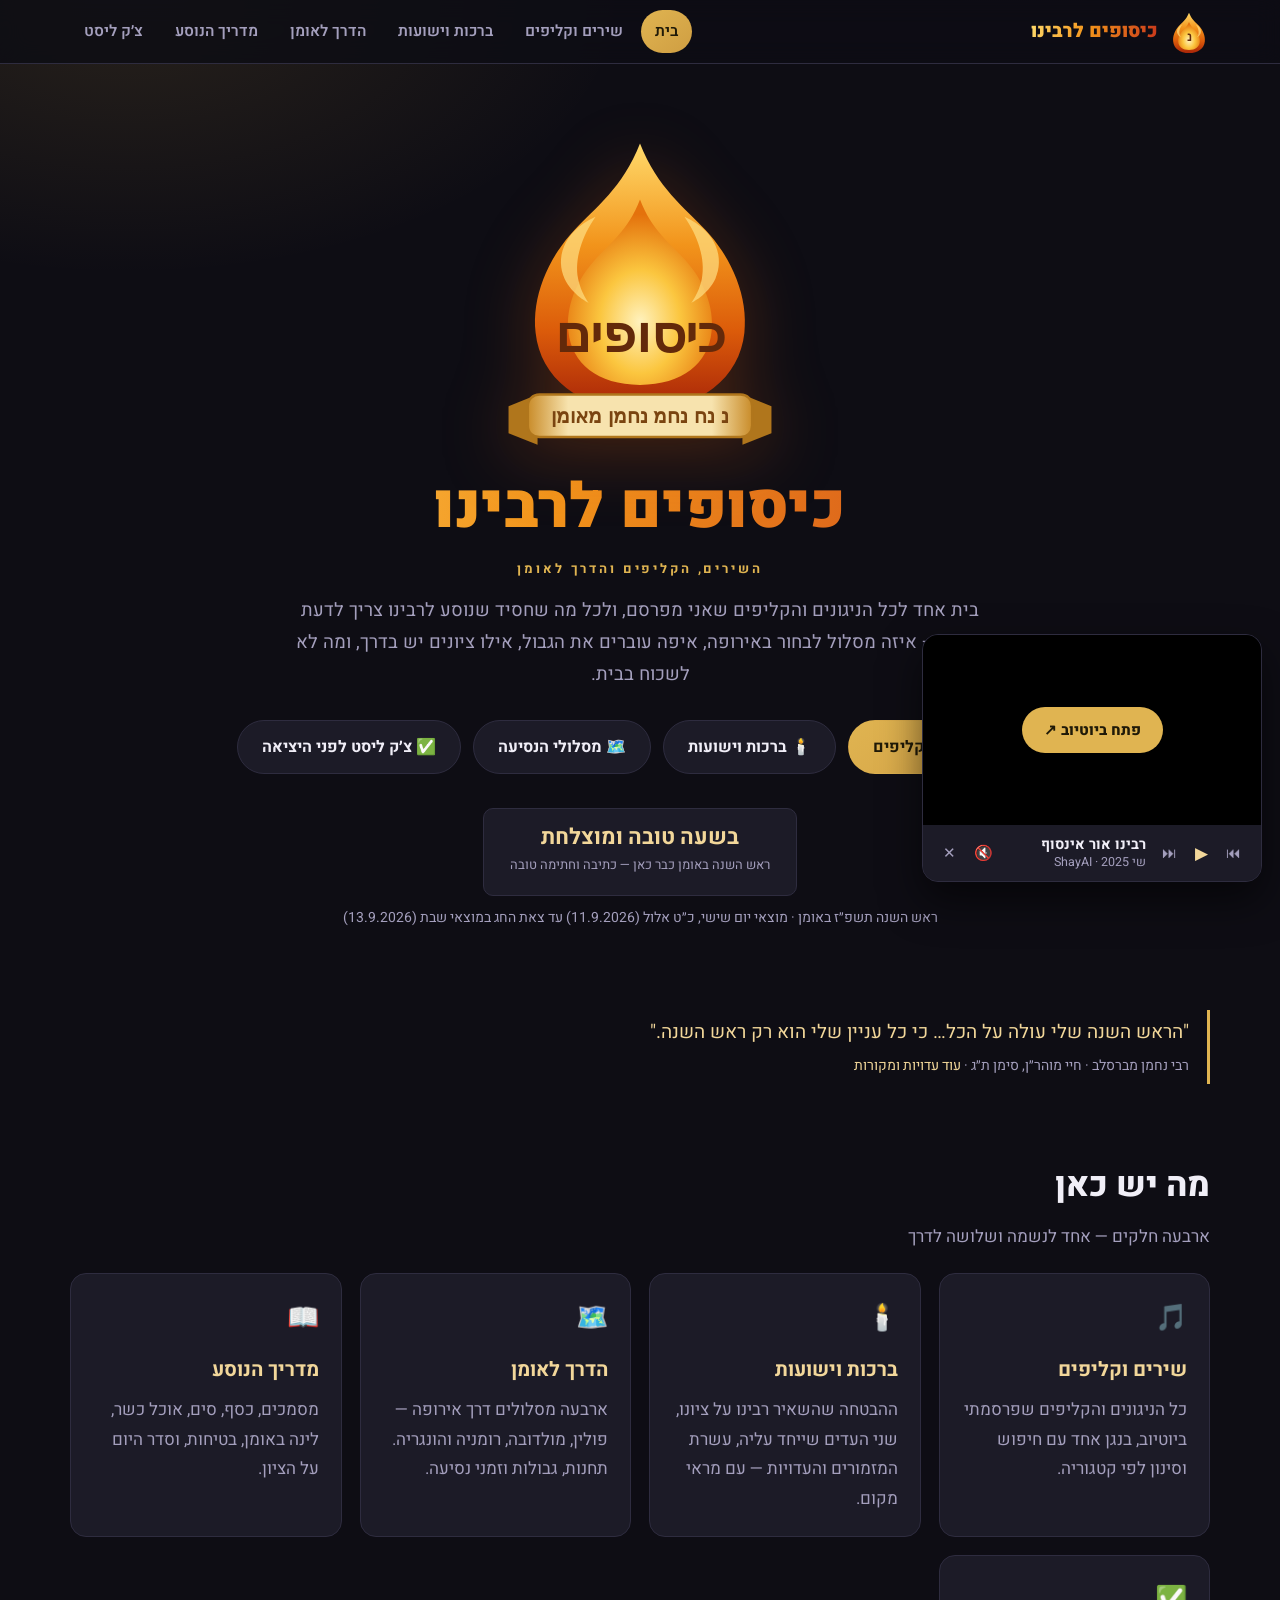
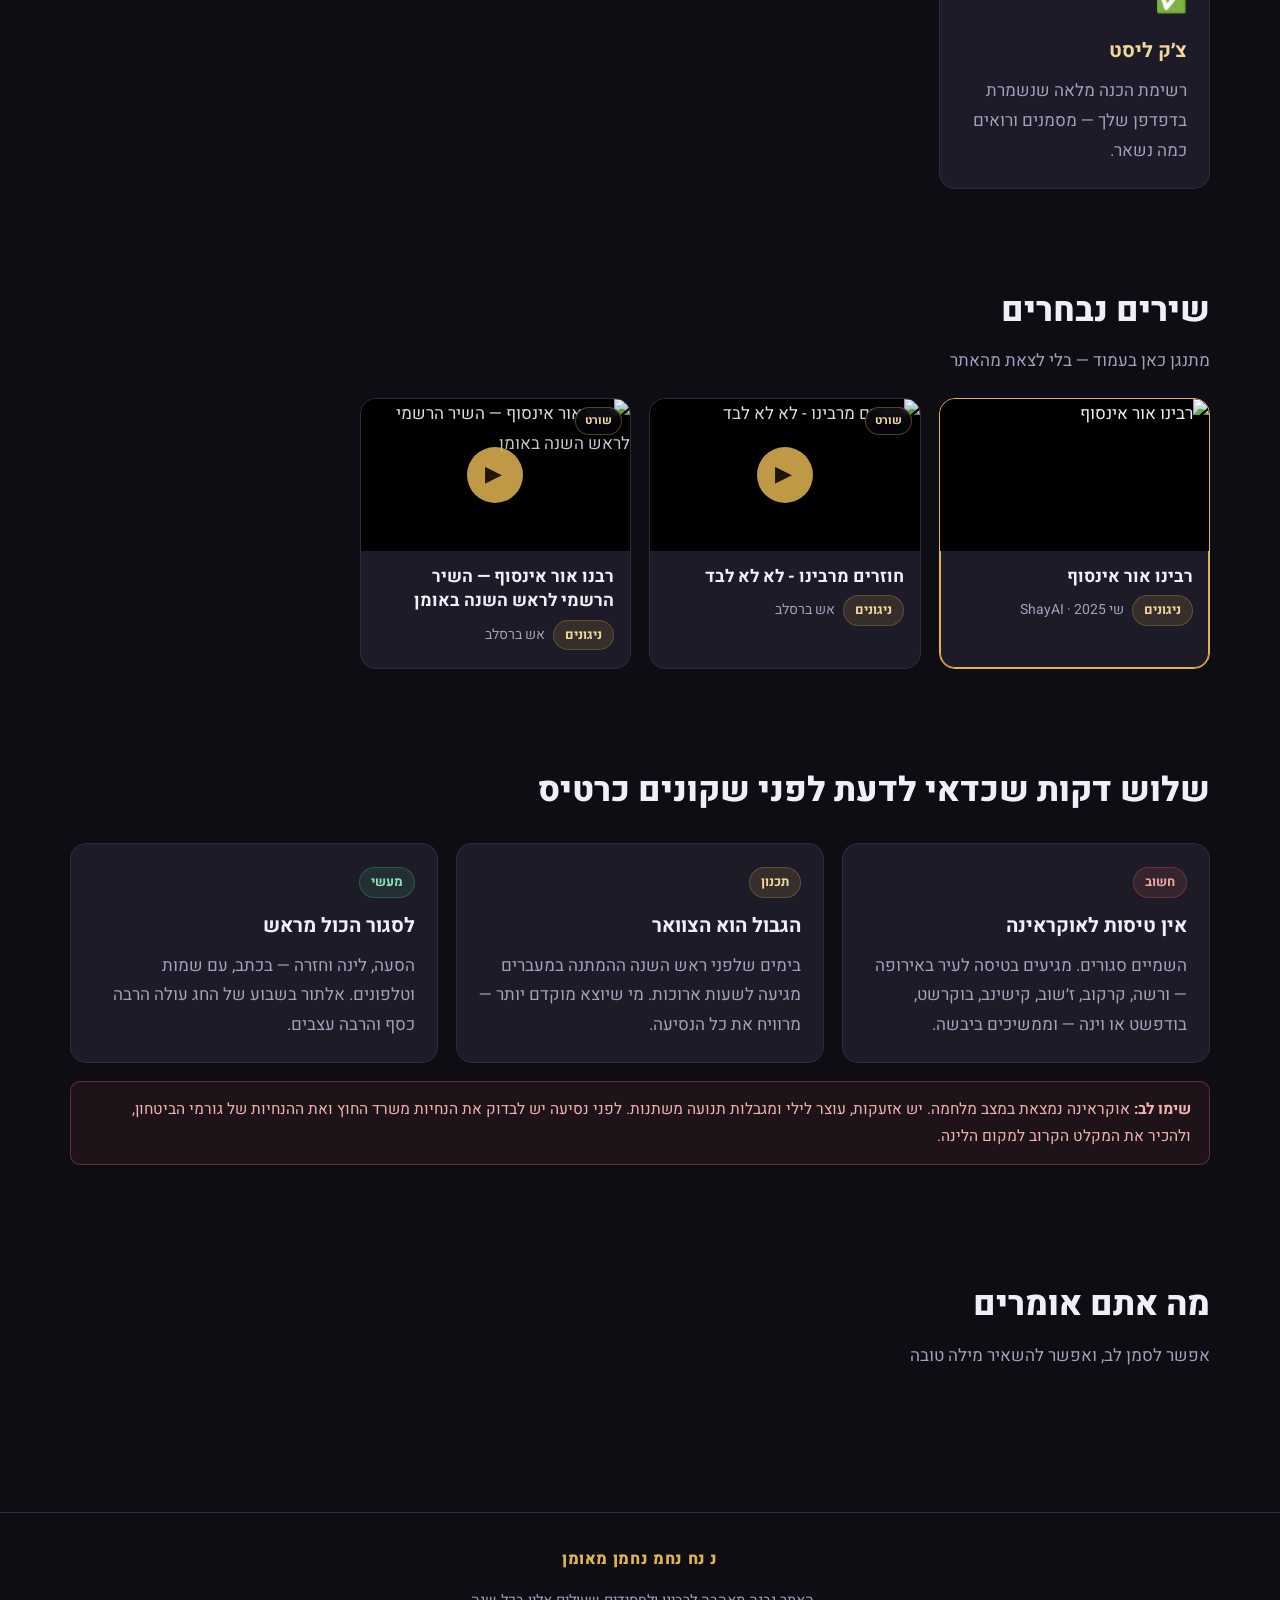
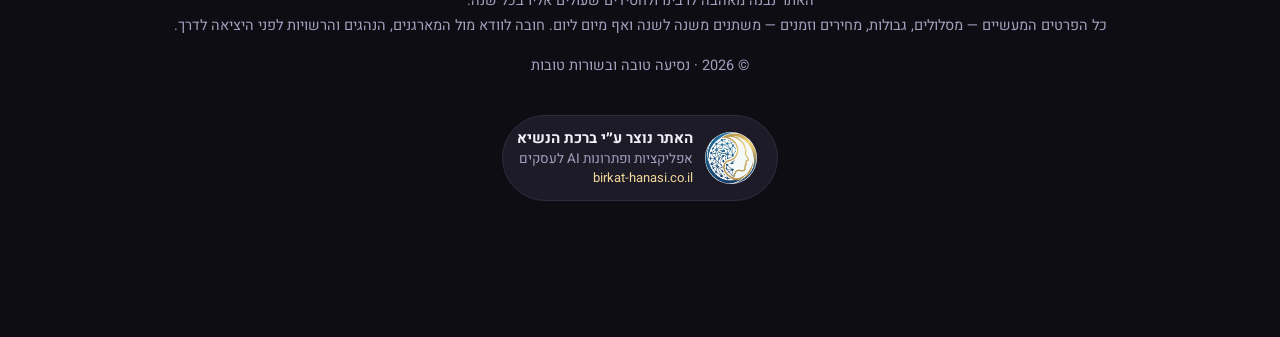
==== commit 74d730cd: "השירים מתנגנים בתוך הכרטיס שלהם, במקומם ברשימה עד עכשיו הייתה בעמוד מסגרת נגן ייעודית, ולחיצה על שיר" ====
--- a/index.html
+++ b/index.html
@@ -96,9 +96,6 @@
       <h2>שירים נבחרים</h2>
       <p>מתנגן כאן בעמוד — בלי לצאת מהאתר</p>
     </div>
-    <div class="now-playing-label"><i></i> מתנגן עכשיו</div>
-    <div class="player-slot" id="player-slot" aria-label="נגן השירים">
-      <div class="ps-video"></div>
       <div class="ps-bar"></div>
     </div>
 
--- a/assets/css/style.css
+++ b/assets/css/style.css
@@ -666,37 +666,13 @@
    הנגן — מעוגן בתוך העמוד, וצף לפינה כשהמסגרת יוצאת מהמסך
    ========================================================================== */
 
-/* המסגרת שבעמוד ששומרת מקום לנגן */
-.player-slot {
-  max-width: 760px;      /* שלא ייקח את כל המסך ויבלע את רשימת השירים */
-  margin-inline: auto;
-  background: #000;
-  border: 1px solid var(--line);
-  border-radius: var(--radius);
-  overflow: hidden;
-  margin-bottom: 26px;
-}
-.ps-video { aspect-ratio: 16 / 9; background: #000; }
-.ps-bar { height: 56px; background: var(--card); border-top: 1px solid var(--line); }
-
-.now-playing-label {
-  max-width: 760px;
-  margin-inline: auto;
-  display: flex;
-  align-items: center;
-  gap: 8px;
-  color: var(--gold-soft);
-  font-size: 14px;
-  font-weight: 700;
-  margin-bottom: 10px;
-}
-.now-playing-label i {
-  width: 8px; height: 8px;
-  border-radius: 50%;
-  background: var(--gold);
-  animation: np-pulse 1.6s ease-in-out infinite;
-}
-@keyframes np-pulse { 0%, 100% { opacity: 1; } 50% { opacity: .25; } }
+/* הכרטיס של השיר הוא מסגרת הנגן: הווידאו מתנגן בתוכו, במקומו ברשימה.
+   ברשימה כל הכרטיסים באותה פרופורציה, כדי שהרשת תישאר מסודרת; רק
+   הכרטיס שמנגן שורט מתארך לפרופורציה האנכית האמיתית, שלא יהיו פסים. */
+.song .thumb { transition: aspect-ratio .25s ease; }
+.song .thumb.vertical { aspect-ratio: 9 / 16; }
+.song.playing { border-color: var(--gold); }
+.song.playing .thumb .play { display: none; }   /* כפתור ההפעלה מיותר כשמנגן */
 
 /* --- הנגן עצמו --- */
 .dock { position: fixed; z-index: 120; }
@@ -720,7 +696,9 @@
   top: 0;
   transform: translate(0, 0);
 }
-.dock.anchored .dock-panel { box-shadow: none; }
+.dock.anchored { z-index: 10; }   /* מתחת לכותרת הדביקה, שלא יעבור מעליה */
+.dock.anchored .dock-panel { box-shadow: none; border-color: var(--gold); }
+.dock.anchored .dock-bar { display: none; }
 
 /* צף: פינת המסך */
 .dock.mini {
@@ -860,12 +838,6 @@
 /* ---------- שורטים: פרופורציה אנכית ---------- */
 
 /* רוחב המסגרת נגזר מגובה המסך, כדי ששורט לא יבלע את כל העמוד */
-.player-slot.vertical {
-  width: min(360px, calc(62vh * 0.5625));
-  max-width: 100%;
-}
-.player-slot.vertical .ps-video { aspect-ratio: 9 / 16; }
-
 .short-badge {
   position: absolute;
   inset-block-start: 8px;
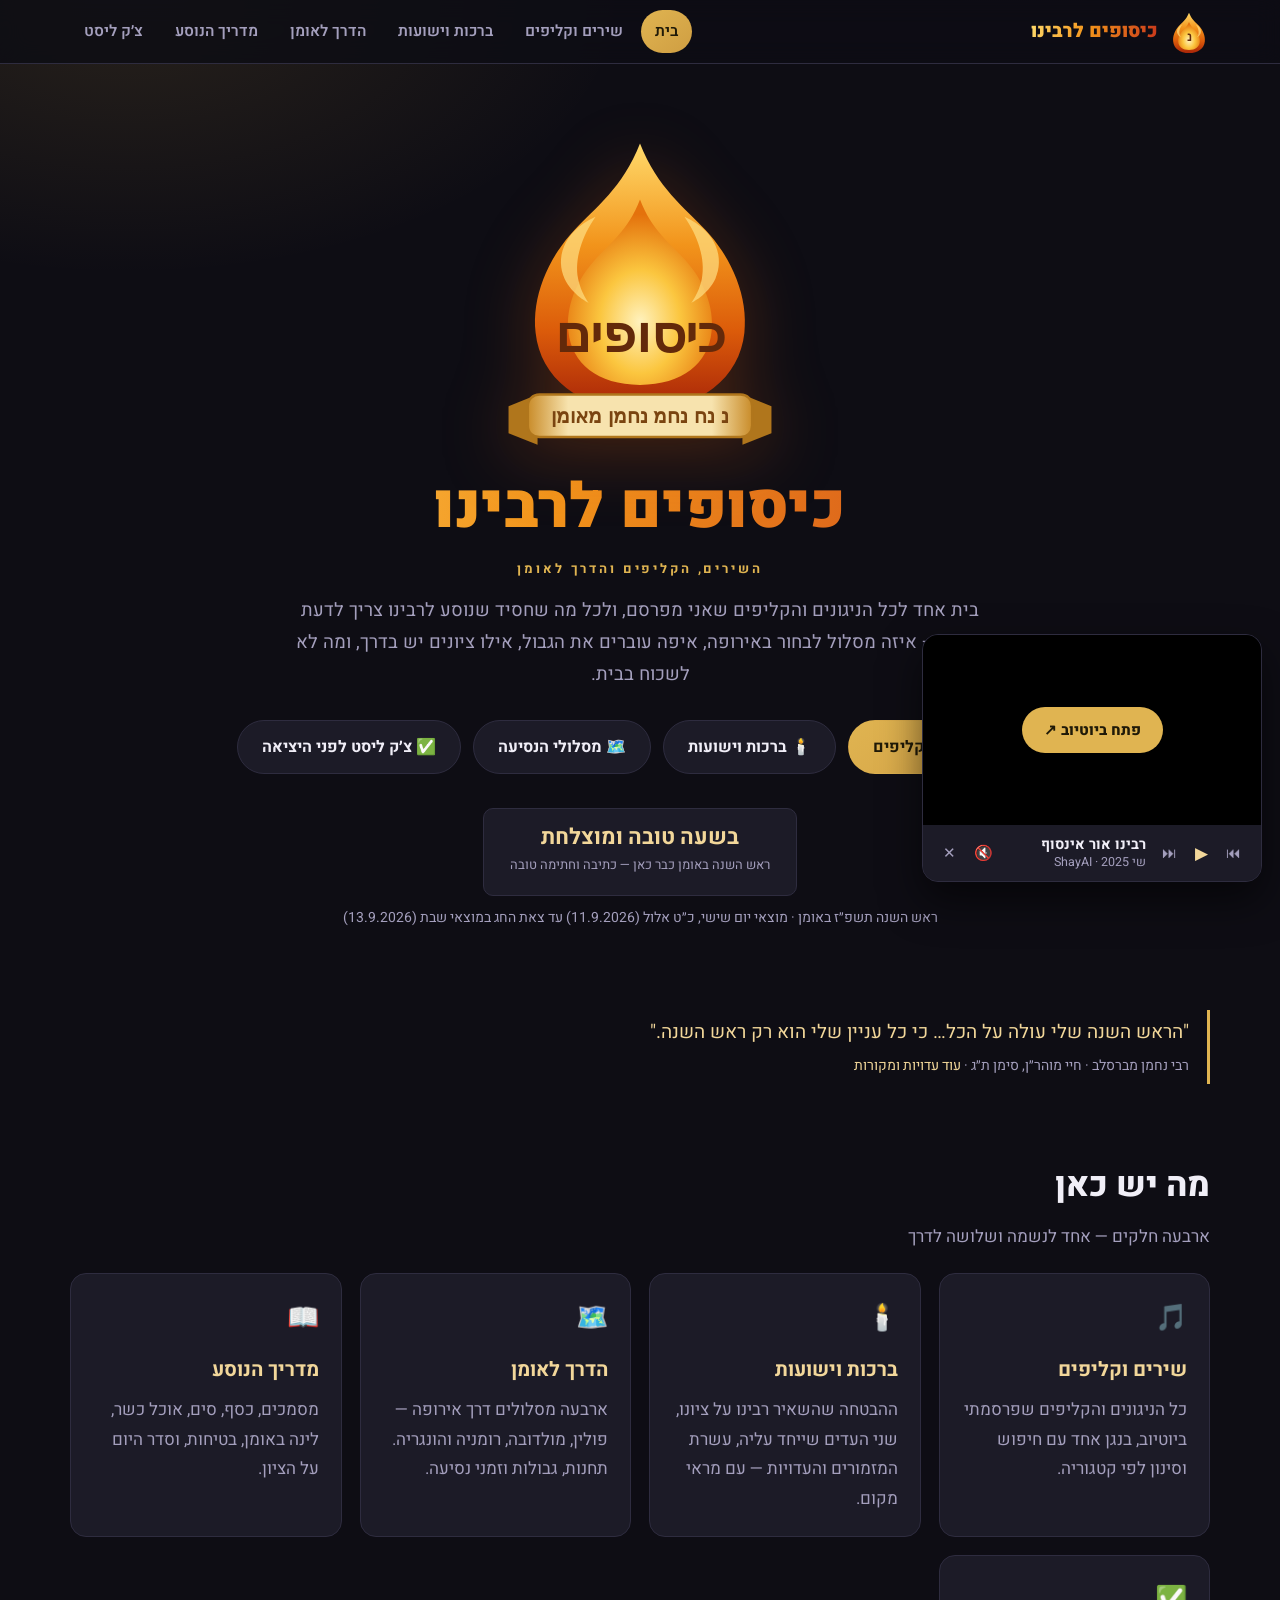
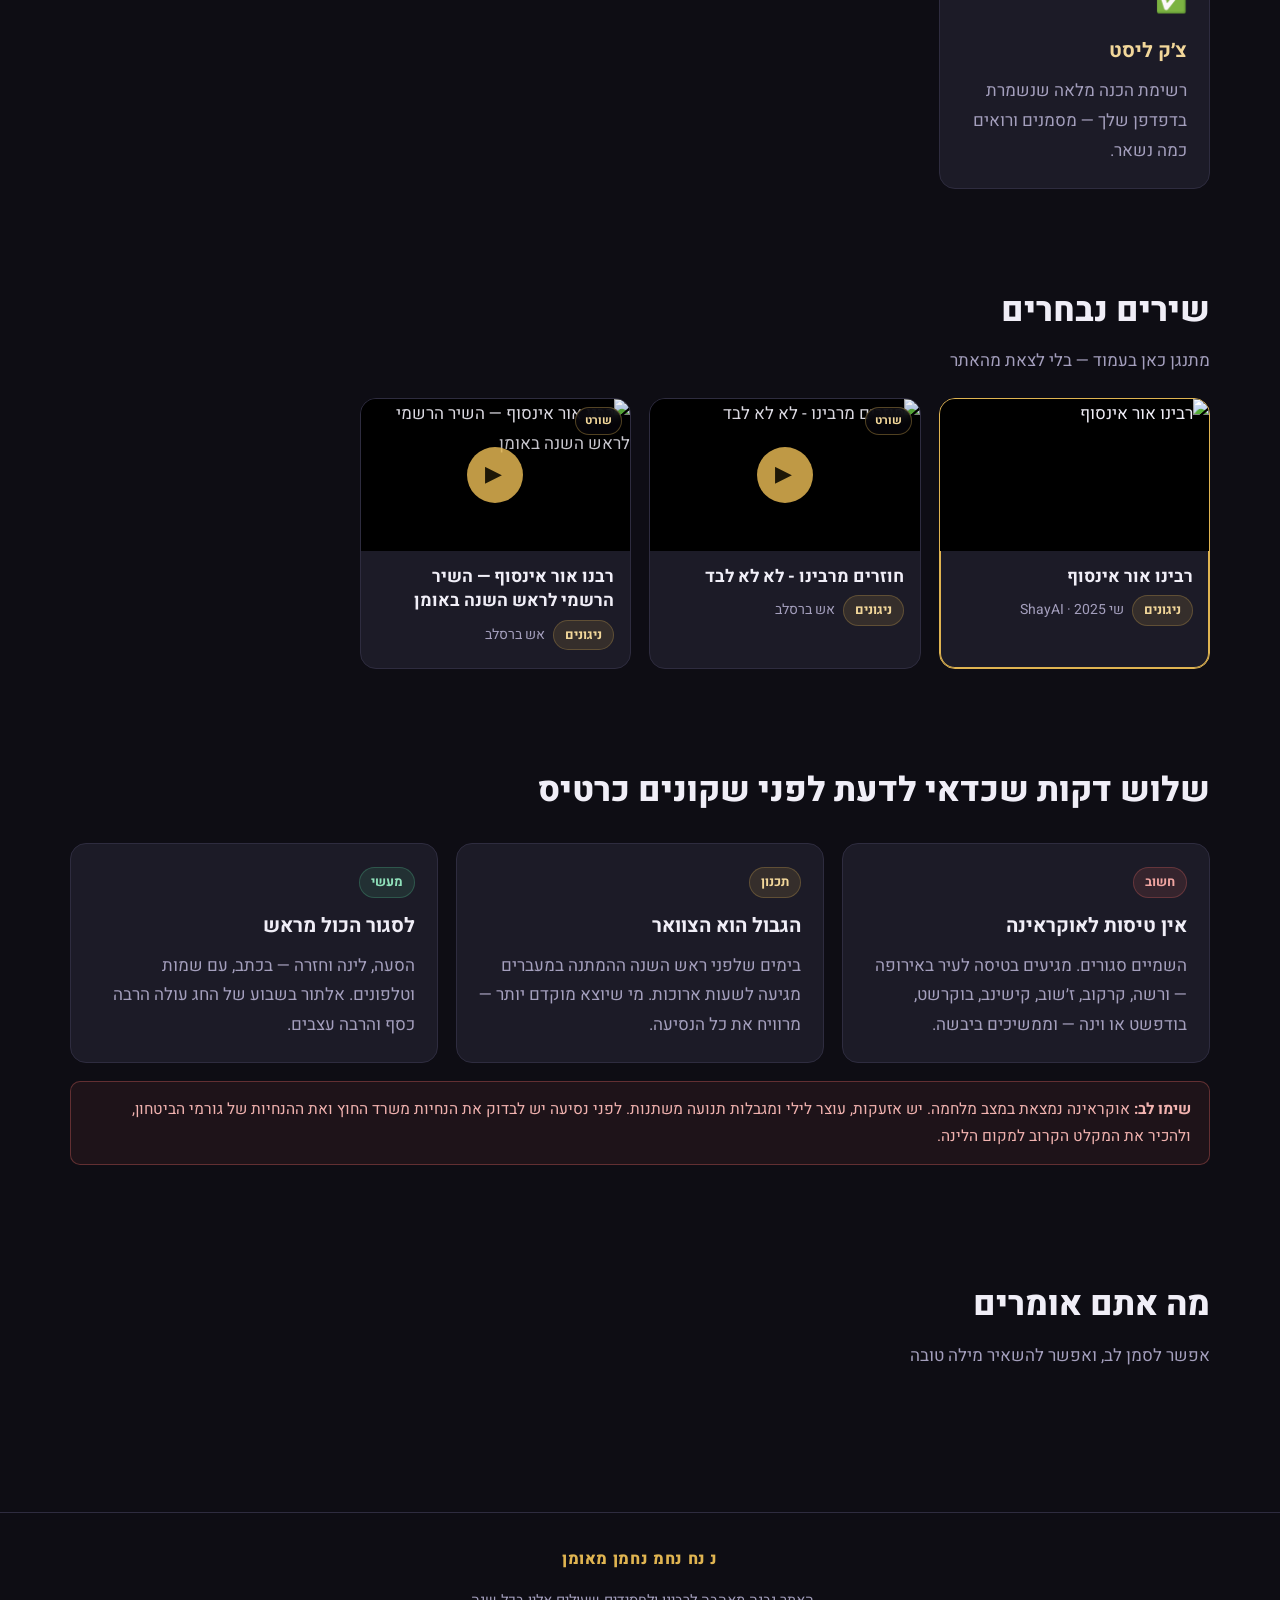
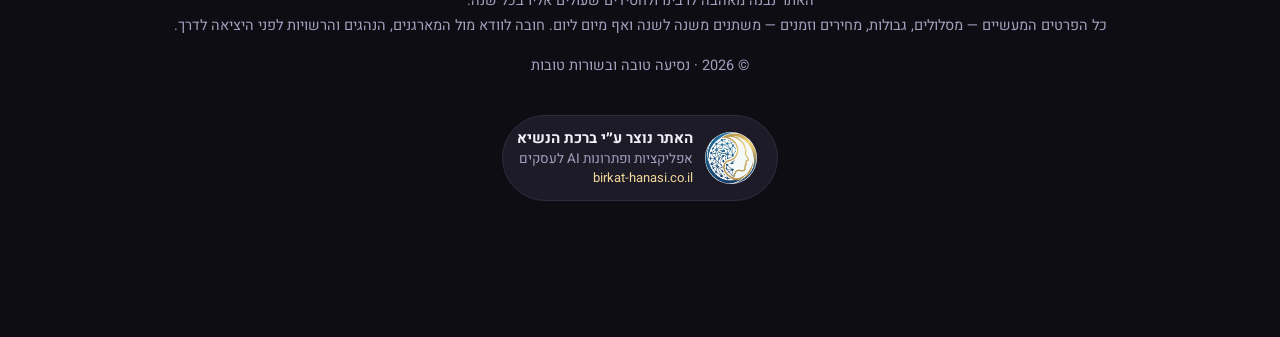
==== commit b2efa0c1: "תמונת שיתוף עם לוגו הלהבה בכל העמודים כשמשתפים קישור לאתר בוואטסאפ, בפייסבוק או בטלגרם לא הופיעה שום" ====
--- a/index.html
+++ b/index.html
@@ -5,9 +5,20 @@
 <meta name="viewport" content="width=device-width, initial-scale=1">
 <title>כיסופים לרבינו · שירים, קליפים והדרך לאומן</title>
 <meta name="description" content="כל השירים והקליפים של רבי נחמן מברסלב, ומדריך מלא לחסיד שנוסע לאומן דרך אירופה — מסלולים, גבולות, קברי צדיקים וצ׳ק ליסט.">
-<meta property="og:title" content="כיסופים לרבינו · שירים והדרך לאומן">
-<meta property="og:description" content="שירים, קליפים ומדריך נסיעה מלא לאומן דרך פולין, מולדובה, רומניה והונגריה.">
 <meta property="og:type" content="website">
+<meta property="og:url" content="https://shayh22.github.io/rabbi-nachman/">
+<meta property="og:title" content="כיסופים לרבינו · שירים, קליפים והדרך לאומן">
+<meta property="og:description" content="כל השירים והקליפים של רבי נחמן מברסלב, ומדריך מלא לחסיד שנוסע לאומן דרך אירופה — מסלולים, גבולות, קברי צדיקים וצ׳ק ליסט.">
+<meta property="og:image" content="https://shayh22.github.io/rabbi-nachman/assets/img/share.png">
+<meta property="og:image:width" content="1200">
+<meta property="og:image:height" content="630">
+<meta property="og:image:alt" content="כיסופים לרבינו — לוגו הלהבה">
+<meta property="og:site_name" content="כיסופים לרבינו">
+<meta property="og:locale" content="he_IL">
+<meta name="twitter:card" content="summary_large_image">
+<meta name="twitter:title" content="כיסופים לרבינו · שירים, קליפים והדרך לאומן">
+<meta name="twitter:description" content="כל השירים והקליפים של רבי נחמן מברסלב, ומדריך מלא לחסיד שנוסע לאומן דרך אירופה — מסלולים, גבולות, קברי צדיקים וצ׳ק ליסט.">
+<meta name="twitter:image" content="https://shayh22.github.io/rabbi-nachman/assets/img/share.png">
 <link rel="icon" href="assets/img/kisufim-mark.svg">
 <link href="https://fonts.googleapis.com/css2?family=Heebo:wght@400;600;800;900&display=swap" rel="stylesheet">
 <link rel="stylesheet" href="assets/css/style.css">
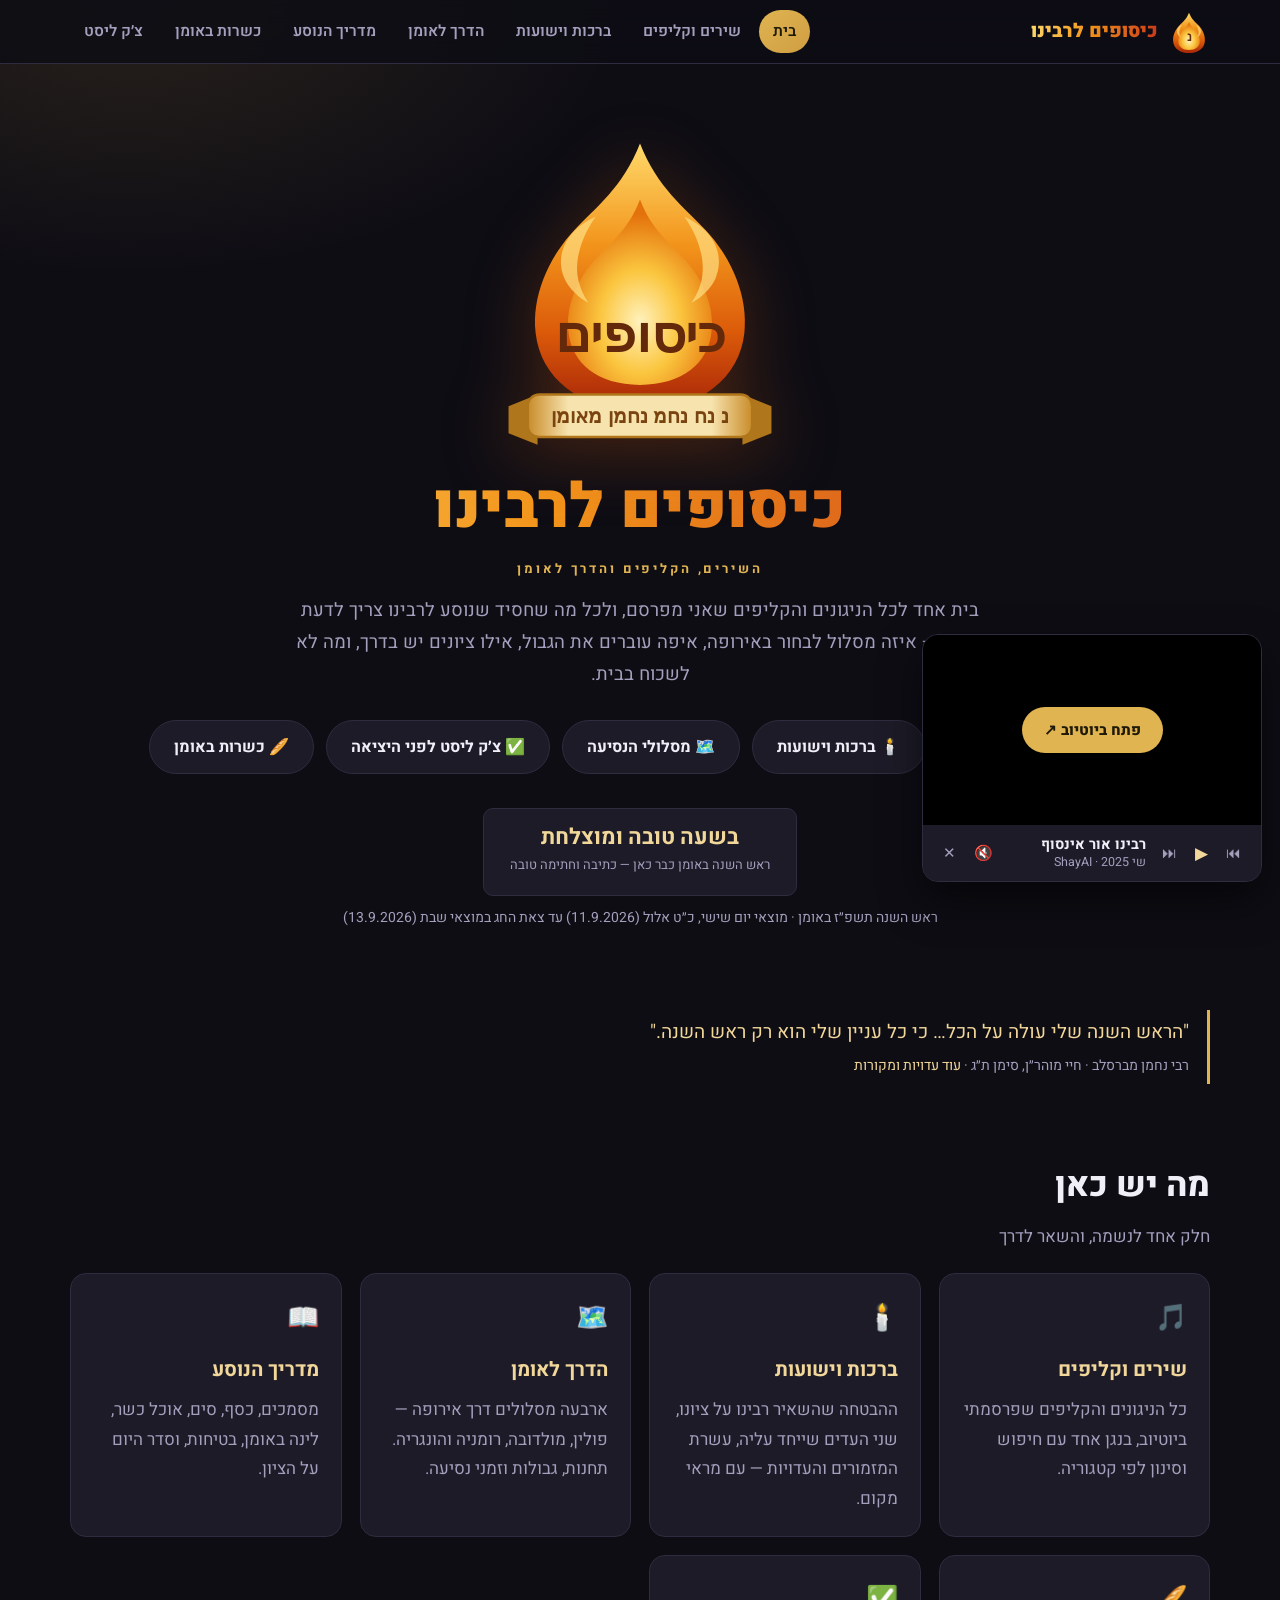
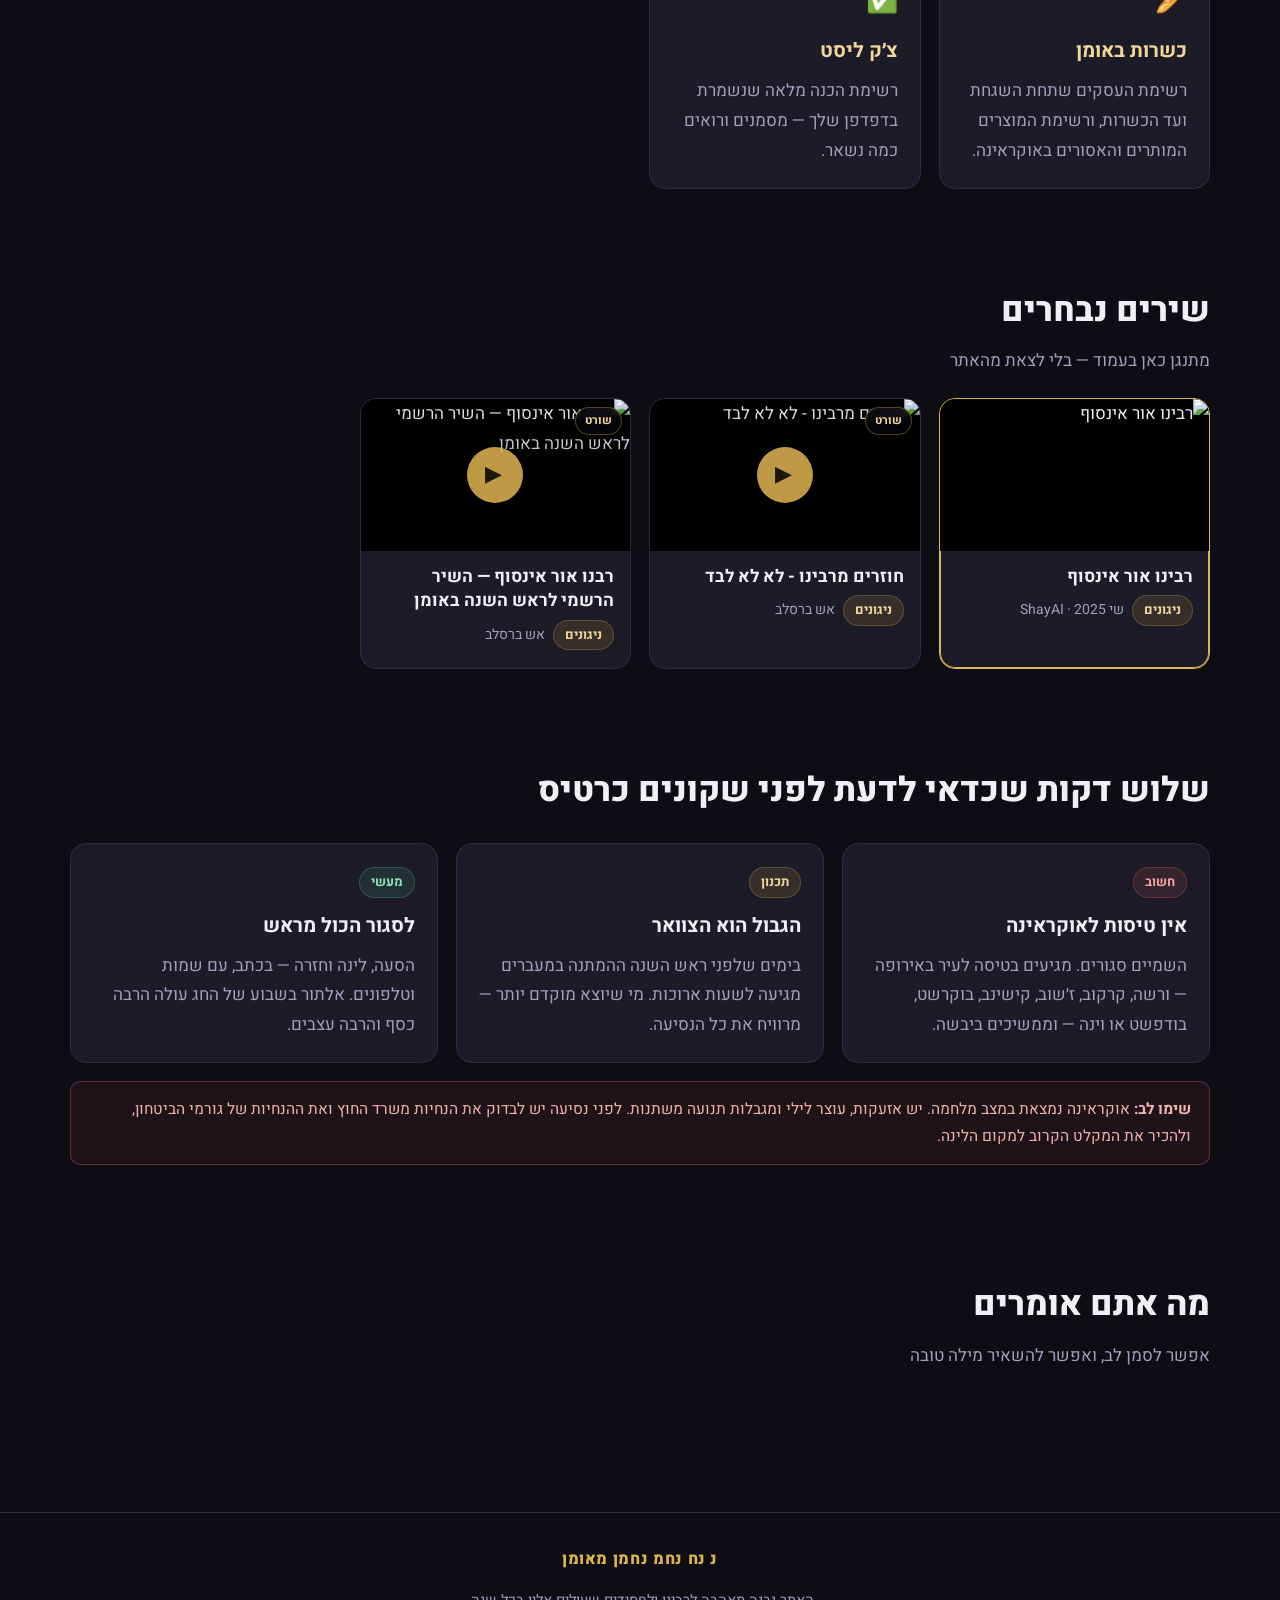
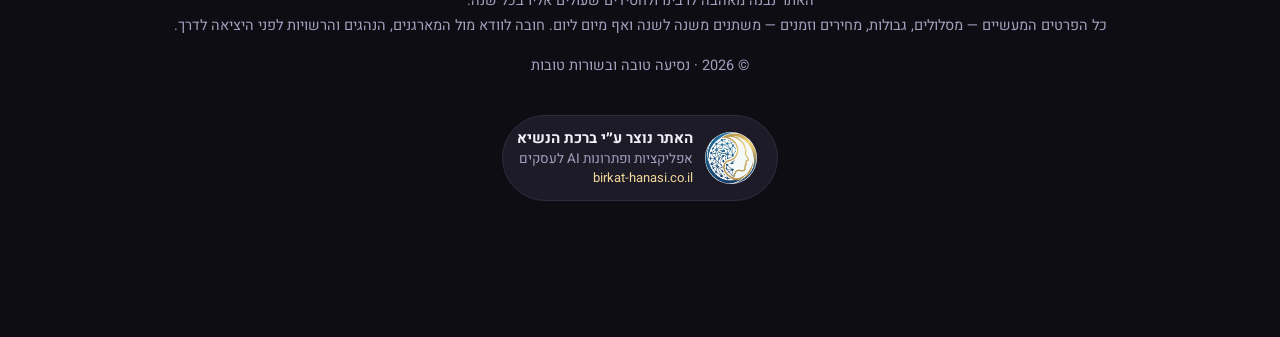
==== commit 55f97cee: "עמוד כשרות באומן — מסקירת הכשרות תשפ״ז הוצאתי מחוברת "סקירת כשרות ה'תשפ"ז" של ועד הכשרות אומן את החו" ====
--- a/index.html
+++ b/index.html
@@ -19,6 +19,22 @@
 <meta name="twitter:title" content="כיסופים לרבינו · שירים, קליפים והדרך לאומן">
 <meta name="twitter:description" content="כל השירים והקליפים של רבי נחמן מברסלב, ומדריך מלא לחסיד שנוסע לאומן דרך אירופה — מסלולים, גבולות, קברי צדיקים וצ׳ק ליסט.">
 <meta name="twitter:image" content="https://shayh22.github.io/rabbi-nachman/assets/img/share.png">
+<link rel="canonical" href="https://shayh22.github.io/rabbi-nachman/">
+<script type="application/ld+json">
+{
+ "@context": "https://schema.org",
+ "@graph": [
+  {
+   "@type": "WebSite",
+   "@id": "https://shayh22.github.io/rabbi-nachman/#website",
+   "url": "https://shayh22.github.io/rabbi-nachman/",
+   "name": "כיסופים לרבינו",
+   "inLanguage": "he",
+   "description": "שירים וקליפים של רבי נחמן מברסלב, ומדריך מלא לנוסעים לאומן לראש השנה."
+  }
+ ]
+}
+</script>
 <link rel="icon" href="assets/img/kisufim-mark.svg">
 <link href="https://fonts.googleapis.com/css2?family=Heebo:wght@400;600;800;900&display=swap" rel="stylesheet">
 <link rel="stylesheet" href="assets/css/style.css">
@@ -36,6 +52,7 @@
       <a data-nav="yeshuot" href="yeshuot.html">ברכות וישועות</a>
       <a data-nav="route" href="route.html">הדרך לאומן</a>
       <a data-nav="guide" href="guide.html">מדריך הנוסע</a>
+      <a data-nav="kashrut" href="kashrut.html">כשרות באומן</a>
       <a data-nav="checklist" href="checklist.html">צ׳ק ליסט</a>
     </nav>
   </div>
@@ -57,10 +74,11 @@
       <a class="btn" href="yeshuot.html">🕯️ ברכות וישועות</a>
       <a class="btn" href="route.html">🗺️ מסלולי הנסיעה</a>
       <a class="btn" href="checklist.html">✅ צ׳ק ליסט לפני היציאה</a>
+      <a class="btn" href="kashrut.html">🥖 כשרות באומן</a>
     </div>
 
     <div class="countdown" id="countdown"></div>
-    <p class="cd-note">ראש השנה תשפ״ז באומן · <span data-rh-human></span></p>
+    <p class="cd-note">ראש השנה תשפ״ז באומן · <span data-rh-human="">מוצאי יום שישי, כ״ט אלול (11.9.2026) עד צאת החג במוצאי שבת (13.9.2026)</span></p>
   </section>
 
   <div class="quote">
@@ -71,7 +89,7 @@
   <section class="block">
     <div class="section-head">
       <h2>מה יש כאן</h2>
-      <p>ארבעה חלקים — אחד לנשמה ושלושה לדרך</p>
+      <p>חלק אחד לנשמה, והשאר לדרך</p>
     </div>
     <div class="grid cols-3">
       <a class="card" href="songs.html">
@@ -94,6 +112,11 @@
         <h3>מדריך הנוסע</h3>
         <p>מסמכים, כסף, סים, אוכל כשר, לינה באומן, בטיחות, וסדר היום על הציון.</p>
       </a>
+      <a class="card" href="kashrut.html">
+        <div class="ico">🥖</div>
+        <h3>כשרות באומן</h3>
+        <p>רשימת העסקים שתחת השגחת ועד הכשרות, ורשימת המוצרים המותרים והאסורים באוקראינה.</p>
+      </a>
       <a class="card" href="checklist.html">
         <div class="ico">✅</div>
         <h3>צ׳ק ליסט</h3>
@@ -108,9 +131,9 @@
       <p>מתנגן כאן בעמוד — בלי לצאת מהאתר</p>
     </div>
       <div class="ps-bar"></div>
-    </div>
-
-    <div class="grid cols-3" id="featured"></div>
+    
+
+    <div class="grid cols-3" id="featured"><article class="song" role="button" tabindex="0" data-index="0" data-song-id="6v-84PWb9rk"><div class="thumb"><img loading="lazy" alt="רבינו אור אינסוף" src="https://i.ytimg.com/vi/6v-84PWb9rk/hqdefault.jpg"><div class="play"><span>▶</span></div></div><div class="song-body"><h3>רבינו אור אינסוף</h3><div class="song-meta"><span class="pill">ניגונים</span><span>שי ShayAI · 2025</span></div></div></article><article class="song" role="button" tabindex="0" data-index="1" data-song-id="Ex2rcTaY4Q8"><div class="thumb"><img loading="lazy" alt="חוזרים מרבינו - לא לא לבד" src="https://i.ytimg.com/vi/Ex2rcTaY4Q8/oardefault.jpg"><div class="play"><span>▶</span></div><span class="short-badge">שורט</span></div><div class="song-body"><h3>חוזרים מרבינו - לא לא לבד</h3><div class="song-meta"><span class="pill">ניגונים</span><span>אש ברסלב</span></div></div></article><article class="song" role="button" tabindex="0" data-index="2" data-song-id="O-HakT5dp08"><div class="thumb"><img loading="lazy" alt="רבנו אור אינסוף — השיר הרשמי לראש השנה באומן" src="https://i.ytimg.com/vi/O-HakT5dp08/oardefault.jpg"><div class="play"><span>▶</span></div><span class="short-badge">שורט</span></div><div class="song-body"><h3>רבנו אור אינסוף — השיר הרשמי לראש השנה באומן</h3><div class="song-meta"><span class="pill">ניגונים</span><span>אש ברסלב</span></div></div></article></div>
     <div class="empty" id="featured-empty" style="display:none">
       <h3>השירים בדרך 🎵</h3>
       <p>השירים והקליפים יתווספו כאן.</p>
@@ -177,6 +200,7 @@
 <script src="data/songs.js"></script>
 <script src="data/route.js"></script>
 <script src="data/checklist.js"></script>
+<script src="data/kashrut.js"></script>
 <script src="data/yeshuot.js"></script>
 <script src="assets/js/site.js"></script>
 <script src="assets/js/miniplayer.js"></script>
@@ -186,6 +210,7 @@
 <script src="assets/js/route.js"></script>
 <script src="assets/js/guide.js"></script>
 <script src="assets/js/checklist.js"></script>
+<script src="assets/js/kashrut.js"></script>
 <script src="assets/js/yeshuot.js"></script>
 </body>
 </html>
--- a/assets/css/style.css
+++ b/assets/css/style.css
@@ -931,3 +931,233 @@
 #feeds .tells-slot.tlx .tlx-h { color: var(--gold-soft); }
 
 #feeds .tells-comments { margin-top: 4px; }
+
+/* ==========================================================================
+   עשרת המזמורים — לוח מוזהב לקריאה
+   ========================================================================== */
+
+.psalms-tools {
+  display: flex;
+  align-items: center;
+  gap: 14px;
+  flex-wrap: wrap;
+  margin-bottom: 18px;
+}
+.psalms-note { color: var(--muted); font-size: 14px; }
+
+.psalms-scroll { display: grid; gap: 12px; }
+
+.psalm-item {
+  background: var(--card);
+  border: 1px solid var(--line);
+  border-radius: var(--radius);
+  overflow: hidden;
+}
+.psalm-item[open] { border-color: rgba(224, 180, 81, .45); }
+
+.psalm-item > summary {
+  display: flex;
+  align-items: center;
+  gap: 14px;
+  padding: 15px 20px;
+  cursor: pointer;
+  list-style: none;
+  user-select: none;
+}
+.psalm-item > summary::-webkit-details-marker { display: none; }
+.psalm-item > summary:hover { background: var(--card-hover); }
+
+.psalm-num {
+  flex: none;
+  min-width: 52px;
+  height: 40px;
+  padding: 0 10px;
+  display: grid;
+  place-items: center;
+  border-radius: 10px;
+  background: rgba(224, 180, 81, .14);
+  border: 1px solid rgba(224, 180, 81, .3);
+  color: var(--gold-soft);
+  font-weight: 800;
+  font-size: 19px;
+}
+.psalm-open {
+  flex: 1;
+  min-width: 0;
+  color: var(--text);
+  font-weight: 600;
+  white-space: nowrap;
+  overflow: hidden;
+  text-overflow: ellipsis;
+}
+.psalm-count { flex: none; color: var(--muted); font-size: 13.5px; }
+
+/* הלוח עצמו: רקע מוזהב ודיו כהה — הניגוד הנוח ביותר לקריאה ארוכה */
+.psalm-text {
+  padding: 26px clamp(18px, 4vw, 40px) 32px;
+  background:
+    radial-gradient(120% 90% at 50% 0%, #fdf6e3 0%, #f4e6c6 62%, #eddcb4 100%);
+  border-top: 1px solid rgba(176, 118, 28, .35);
+  box-shadow: inset 0 1px 0 rgba(255, 255, 255, .6);
+  color: #3b2a10;
+  font-family: "Frank Ruhl Libre", "David Libre", "Times New Roman", serif;
+  font-size: clamp(19px, 2.2vw, 23px);
+  line-height: 2.15;                 /* מרווח נדיב, שהניקוד לא יידחס */
+  text-align: right;
+}
+
+.psalm-text .verse { margin: 0 0 10px; }
+.psalm-text .verse:last-child { margin-bottom: 0; }
+
+.vnum {
+  display: inline-block;
+  margin-inline-end: 9px;
+  min-width: 26px;
+  padding: 1px 6px;
+  border-radius: 6px;
+  background: rgba(176, 118, 28, .16);
+  color: #8a5a12;
+  font-family: var(--font);
+  font-size: 13px;
+  font-weight: 700;
+  line-height: 1.7;
+  vertical-align: middle;
+}
+
+@media print {
+  .psalm-item { border: 0; }
+  .psalm-text { background: #fff; color: #000; }
+  .psalm-item > summary { color: #000; }
+}
+
+/* =========================================================================
+   כשרות באומן
+   ========================================================================= */
+
+/* ---- העסקים שתחת השגחה ---- */
+.ksr-group h3 {
+  margin: 0 0 14px;
+  font-size: 18px;
+  display: flex;
+  align-items: center;
+  gap: 9px;
+}
+.ksr-count {
+  font-size: 12.5px;
+  font-weight: 700;
+  color: var(--gold-soft);
+  background: rgba(224, 180, 81, .13);
+  border-radius: 999px;
+  padding: 2px 9px;
+  margin-inline-start: auto;
+}
+.ksr-list { margin: 0; padding: 0; list-style: none; }
+.ksr-list li {
+  padding: 9px 0;
+  border-bottom: 1px solid var(--line);
+  font-size: 15.5px;
+  line-height: 1.6;
+}
+.ksr-list li:last-child { border-bottom: 0; }
+.ksr-list strong { color: var(--text); }
+.ksr-en { color: var(--muted); font-size: 13px; letter-spacing: .02em; }
+.ksr-by { display: block; color: var(--muted); font-size: 13.5px; margin-top: 2px; }
+
+/* ---- הנושאים ---- */
+.ksr-topic .leg-head .num {
+  font-size: 19px;
+  background: rgba(224, 180, 81, .1);
+}
+.ksr-section { margin-top: 22px; }
+.ksr-section:first-child { margin-top: 16px; }
+.ksr-section > h4 {
+  margin: 0 0 10px;
+  font-size: 17px;
+  color: var(--gold-soft);
+}
+.ksr-p { color: var(--muted); margin: 0 0 12px; line-height: 1.85; font-size: 15.5px; }
+
+.ksr-block {
+  border: 1px solid var(--line);
+  border-radius: var(--radius-sm);
+  padding: 12px 16px 6px;
+  margin-bottom: 12px;
+  background: var(--bg-soft);
+}
+.ksr-block.ok { border-color: rgba(79, 191, 139, .3); background: rgba(79, 191, 139, .05); }
+.ksr-block.no { border-color: rgba(224, 101, 95, .3); background: rgba(224, 101, 95, .05); }
+.ksr-block.check { border-color: rgba(224, 180, 81, .3); background: rgba(224, 180, 81, .05); }
+
+.ksr-block-head {
+  display: flex;
+  align-items: center;
+  gap: 9px;
+  flex-wrap: wrap;
+  margin-bottom: 8px;
+}
+.ksr-block-head b { font-size: 15.5px; color: var(--text); }
+.ksr-mark {
+  width: 22px; height: 22px;
+  flex: none;
+  border-radius: 50%;
+  display: grid; place-items: center;
+  font-size: 12px;
+  font-weight: 700;
+}
+.ksr-block.ok .ksr-mark { background: rgba(79, 191, 139, .18); color: #8fe0ba; }
+.ksr-block.no .ksr-mark { background: rgba(224, 101, 95, .18); color: #f0a5a1; }
+.ksr-block.check .ksr-mark { background: rgba(224, 180, 81, .18); color: var(--gold-soft); }
+
+.ksr-tag {
+  margin-inline-start: auto;
+  font-size: 12px;
+  letter-spacing: .02em;
+  opacity: .75;
+}
+.ksr-block.ok .ksr-tag { color: #8fe0ba; }
+.ksr-block.no .ksr-tag { color: #f0a5a1; }
+.ksr-block.check .ksr-tag { color: var(--gold-soft); }
+
+.ksr-block ul { margin: 0; padding-inline-start: 20px; color: var(--muted); }
+.ksr-block li { margin-bottom: 7px; line-height: 1.75; font-size: 15.5px; }
+
+/* ---- ציטוט רבינו על המאכלים ---- */
+.ksr-quote {
+  border: 1px solid rgba(224, 180, 81, .32);
+  border-radius: var(--radius);
+  background:
+    radial-gradient(120% 120% at 80% 0%, rgba(224, 180, 81, .1), transparent 60%),
+    var(--card);
+  padding: 26px 28px;
+}
+.ksr-quote .ksr-quote-intro { color: var(--gold-soft); font-size: 14.5px; margin: 0 0 12px; }
+.ksr-quote blockquote {
+  margin: 0;
+  border-inline-start: 3px solid var(--gold);
+  padding-inline-start: 18px;
+  font-size: 17px;
+  line-height: 2;
+  color: var(--text);
+}
+.ksr-quote cite {
+  display: block;
+  margin-top: 14px;
+  color: var(--muted);
+  font-style: normal;
+  font-size: 14px;
+}
+
+/* ---- קשר עם הוועד ---- */
+.ksr-contact { display: flex; flex-wrap: wrap; gap: 10px; margin-top: 16px; }
+.ksr-contact a {
+  display: inline-flex;
+  align-items: center;
+  gap: 8px;
+  border: 1px solid var(--line);
+  background: var(--card);
+  border-radius: 999px;
+  padding: 10px 18px;
+  font-size: 15px;
+  direction: ltr;
+}
+.ksr-contact a:hover { border-color: var(--gold); text-decoration: none; }
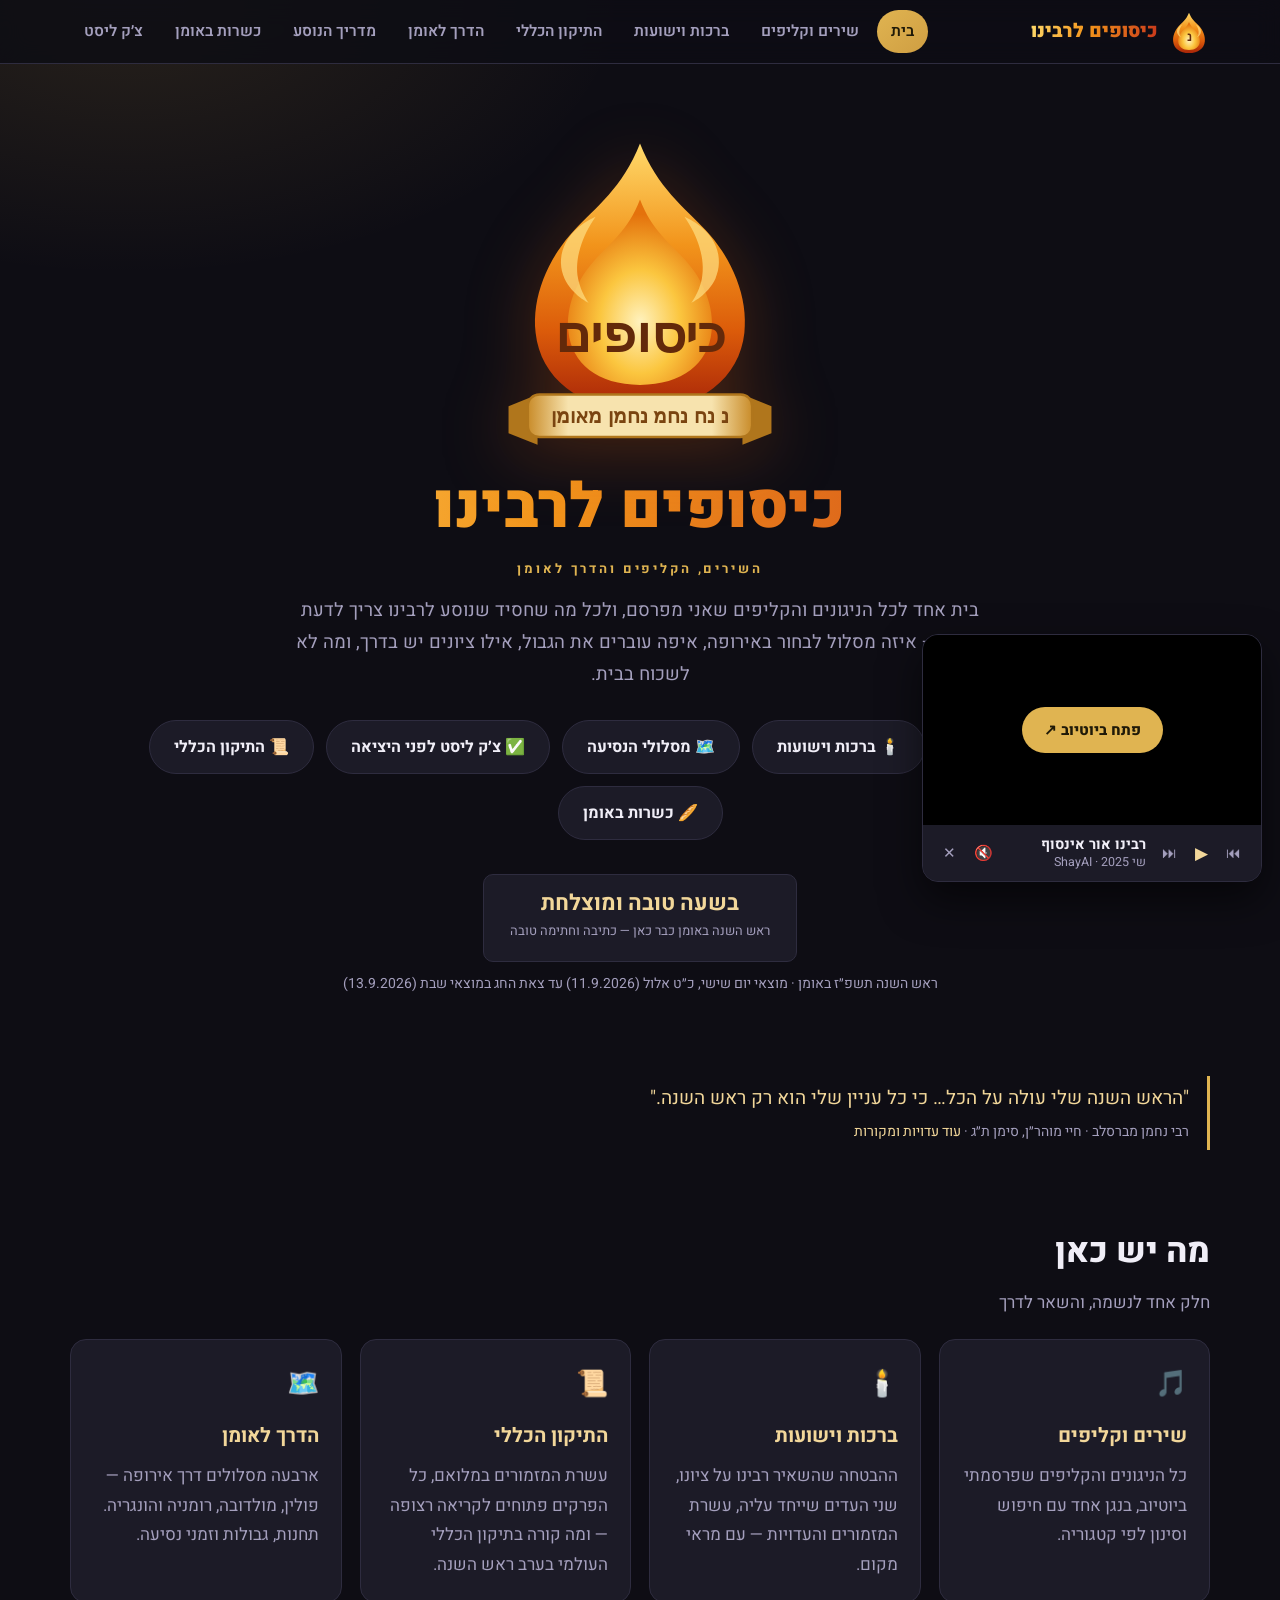
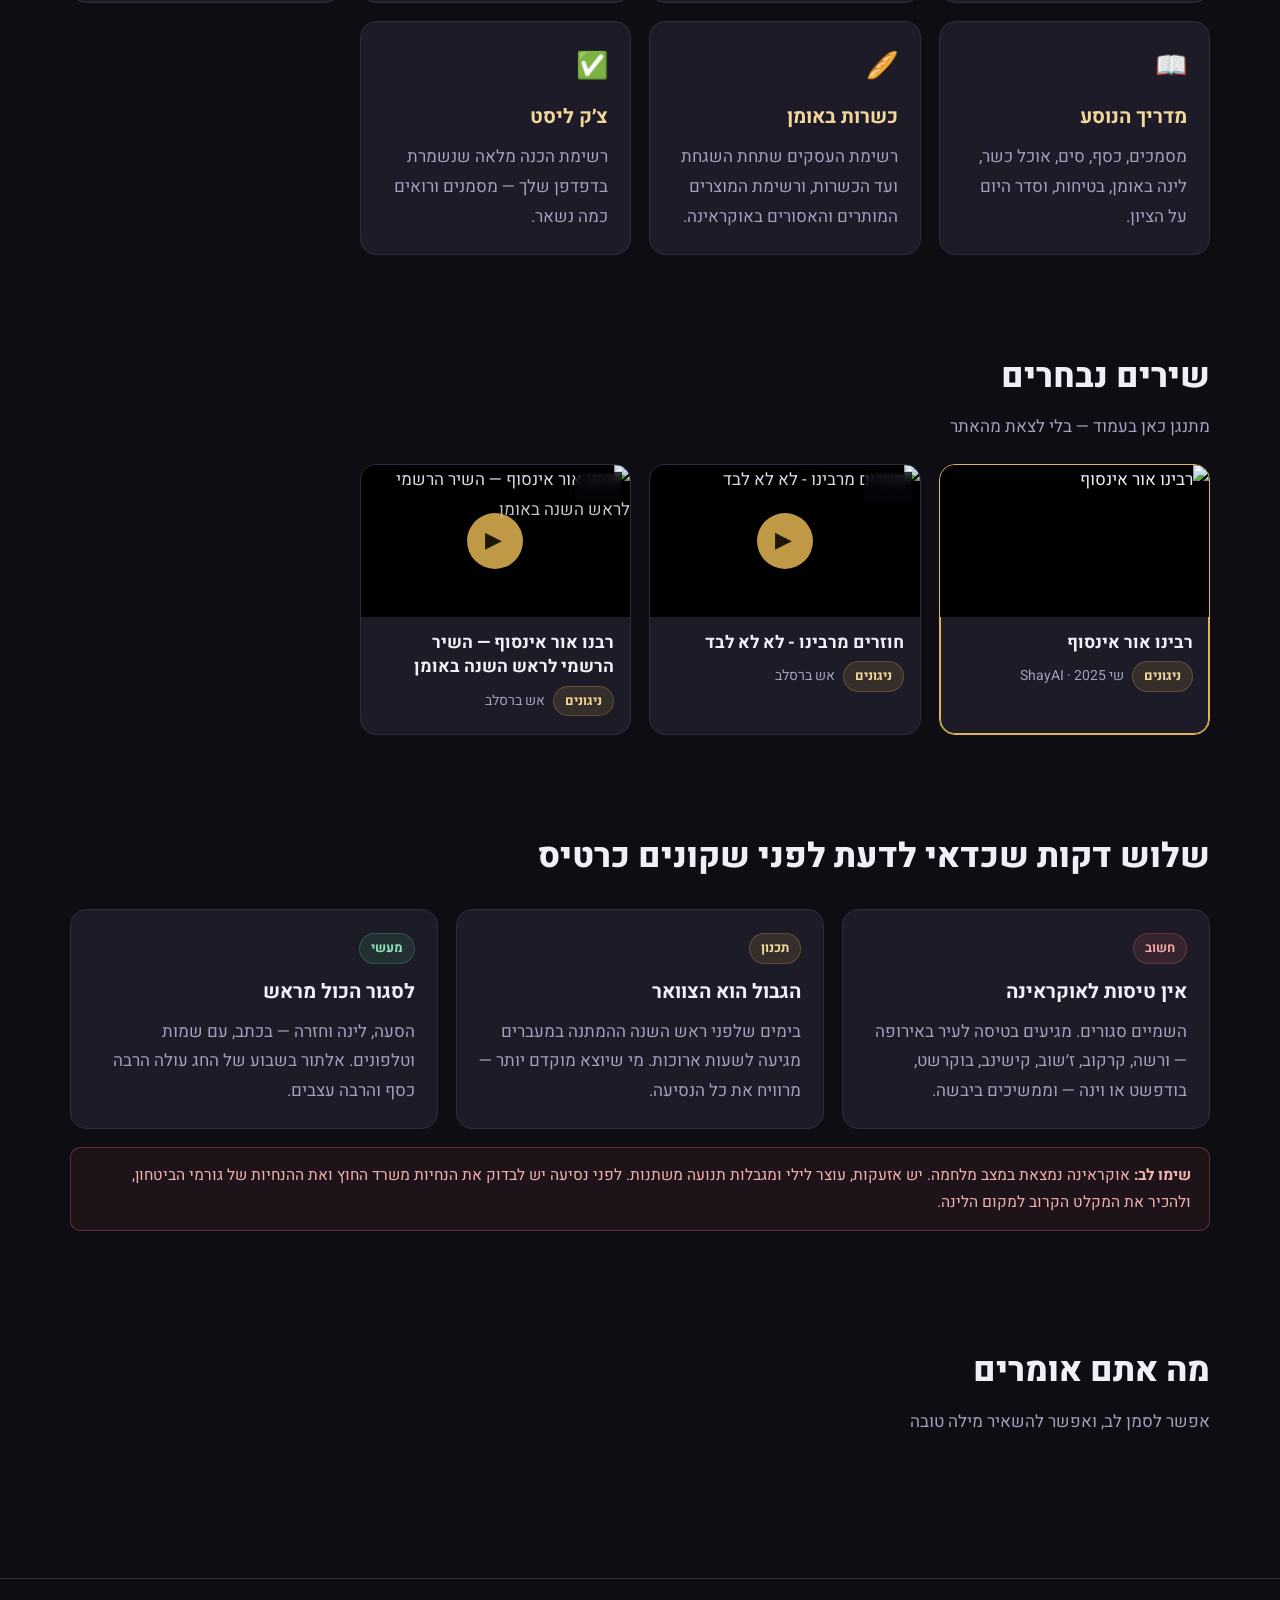
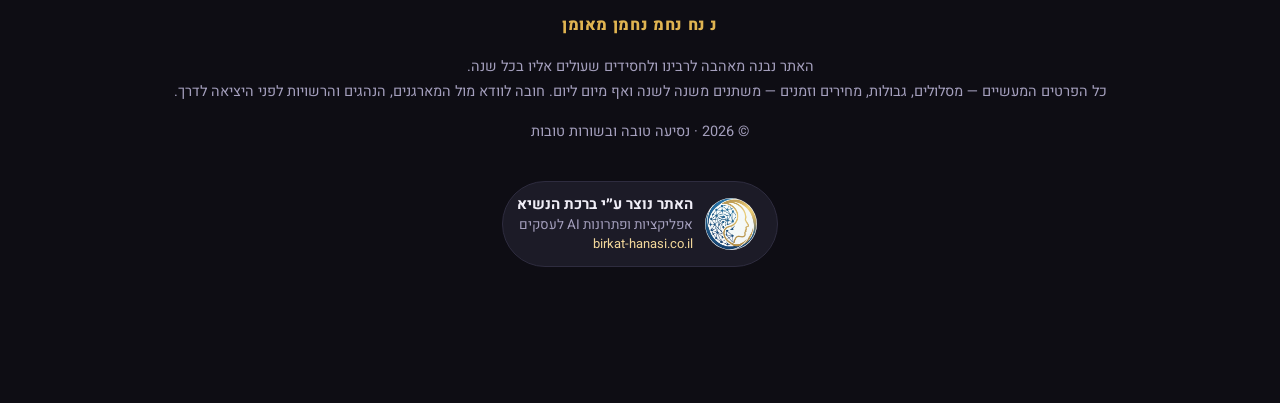
==== commit dc7347b7: "עמוד ייעודי לתיקון הכללי עמוד חדש tikkun.html שבו עשרת המזמורים פתוחים ישירות לקריאה רצופה, בלי אקור" ====
--- a/index.html
+++ b/index.html
@@ -50,6 +50,7 @@
       <a data-nav="home" href="index.html">בית</a>
       <a data-nav="songs" href="songs.html">שירים וקליפים</a>
       <a data-nav="yeshuot" href="yeshuot.html">ברכות וישועות</a>
+      <a data-nav="tikkun" href="tikkun.html">התיקון הכללי</a>
       <a data-nav="route" href="route.html">הדרך לאומן</a>
       <a data-nav="guide" href="guide.html">מדריך הנוסע</a>
       <a data-nav="kashrut" href="kashrut.html">כשרות באומן</a>
@@ -74,6 +75,7 @@
       <a class="btn" href="yeshuot.html">🕯️ ברכות וישועות</a>
       <a class="btn" href="route.html">🗺️ מסלולי הנסיעה</a>
       <a class="btn" href="checklist.html">✅ צ׳ק ליסט לפני היציאה</a>
+      <a class="btn" href="tikkun.html">📜 התיקון הכללי</a>
       <a class="btn" href="kashrut.html">🥖 כשרות באומן</a>
     </div>
 
@@ -101,6 +103,11 @@
         <div class="ico">🕯️</div>
         <h3>ברכות וישועות</h3>
         <p>ההבטחה שהשאיר רבינו על ציונו, שני העדים שייחד עליה, עשרת המזמורים והעדויות — עם מראי מקום.</p>
+      </a>
+      <a class="card" href="tikkun.html">
+        <div class="ico">📜</div>
+        <h3>התיקון הכללי</h3>
+        <p>עשרת המזמורים במלואם, כל הפרקים פתוחים לקריאה רצופה — ומה קורה בתיקון הכללי העולמי בערב ראש השנה.</p>
       </a>
       <a class="card" href="route.html">
         <div class="ico">🗺️</div>
--- a/assets/css/style.css
+++ b/assets/css/style.css
@@ -1161,3 +1161,146 @@
   direction: ltr;
 }
 .ksr-contact a:hover { border-color: var(--gold); text-decoration: none; }
+
+/* =========================================================================
+   התיקון הכללי — עמוד הקריאה
+   ========================================================================= */
+
+.tk-about {
+  border: 1px solid rgba(224, 180, 81, .28);
+  background: rgba(224, 180, 81, .06);
+  border-radius: var(--radius);
+  padding: 20px 24px;
+  color: var(--muted);
+  line-height: 1.95;
+  font-size: 15.5px;
+}
+.tk-about p { margin: 0 0 10px; }
+.tk-about p:last-child { margin-bottom: 0; }
+.tk-about strong { color: var(--gold-soft); }
+
+/* ---- סרגל המעבר בין המזמורים ---- */
+.tk-jump {
+  align-items: center;
+  position: sticky;
+  top: 62px;
+  z-index: 20;
+  margin: 0 0 24px;
+  padding: 12px 14px;
+  border: 1px solid var(--line);
+  border-radius: 999px;
+  background: color-mix(in srgb, var(--bg) 86%, transparent);
+  backdrop-filter: blur(10px);
+  scroll-margin-top: 80px;
+}
+.tk-jump-label { color: var(--muted); font-size: 13.5px; padding-inline-start: 6px; }
+.tk-jump .chip { padding: 6px 13px; font-size: 15px; font-weight: 700; }
+
+/* ---- המזמור ---- */
+.tk-psalm {
+  border: 1px solid rgba(176, 118, 28, .3);
+  border-radius: var(--radius);
+  overflow: hidden;
+  margin-bottom: 22px;
+  scroll-margin-top: 130px;
+}
+.tk-head {
+  display: flex;
+  align-items: center;
+  gap: 14px;
+  padding: 14px 20px;
+  background: var(--card);
+  border-bottom: 1px solid rgba(176, 118, 28, .35);
+}
+.tk-head h2 { margin: 0; font-size: 18px; font-weight: 700; flex: 1; }
+.tk-num {
+  flex: none;
+  min-width: 54px;
+  height: 40px;
+  padding: 0 11px;
+  display: grid;
+  place-items: center;
+  border-radius: 10px;
+  background: rgba(224, 180, 81, .14);
+  border: 1px solid rgba(224, 180, 81, .3);
+  color: var(--gold-soft);
+  font-weight: 800;
+  font-size: 19px;
+}
+.tk-top {
+  flex: none;
+  width: 32px; height: 32px;
+  display: grid; place-items: center;
+  border-radius: 50%;
+  color: var(--muted);
+  border: 1px solid var(--line);
+  font-size: 15px;
+}
+.tk-top:hover { color: var(--gold-soft); border-color: var(--gold); text-decoration: none; }
+
+/* בלי מספרי פסוקים — הפסוקים נקראים ברצף, כל אחד בשורתו */
+.tk-psalm .psalm-text { border-top: 0; }
+.tk-psalm .psalm-text .verse { margin: 0 0 12px; }
+
+.tk-foot { color: var(--muted); font-size: 14.5px; margin-top: 8px; }
+
+@media (max-width: 640px) {
+  .tk-jump { border-radius: var(--radius); top: 56px; }
+  .tk-jump-label { width: 100%; }
+}
+
+@media print {
+  .tk-jump, .tk-top, #about, #feeds, .hero .lead, .eyebrow { display: none !important; }
+  .tk-psalm { border: 0; margin-bottom: 10px; break-inside: auto; }
+  .tk-head { background: #fff; border-bottom: 1px solid #caa; padding: 6px 0; }
+  .tk-head h2 { color: #000; }
+  .tk-num { background: #fff; border: 1px solid #caa; color: #000; }
+}
+
+/* ---- התיקון הכללי העולמי ---- */
+.tk-world {
+  display: flex;
+  gap: 24px;
+  flex-wrap: wrap;
+  align-items: flex-start;
+  border: 1px solid rgba(224, 180, 81, .35);
+  border-radius: var(--radius);
+  background:
+    radial-gradient(100% 130% at 85% 0%, rgba(224, 140, 40, .13), transparent 62%),
+    var(--card);
+  padding: 26px 28px;
+}
+.tk-world-clock {
+  flex: none;
+  display: grid;
+  place-items: center;
+  gap: 2px;
+  min-width: 132px;
+  padding: 18px 20px;
+  border-radius: var(--radius-sm);
+  background: rgba(224, 180, 81, .12);
+  border: 1px solid rgba(224, 180, 81, .3);
+}
+.tk-world-time {
+  font-size: 38px;
+  font-weight: 900;
+  color: var(--gold-soft);
+  line-height: 1;
+  letter-spacing: .01em;
+}
+.tk-world-when { font-size: 13.5px; color: var(--muted); }
+.tk-world-body { flex: 1 1 320px; min-width: 0; }
+.tk-world-body h2 { margin: 0 0 12px; font-size: 23px; }
+.tk-world-body p { color: var(--muted); line-height: 1.95; margin: 0 0 12px; font-size: 15.8px; }
+.tk-world-body strong { color: var(--gold-soft); }
+.tk-world-note {
+  border-top: 1px solid var(--line);
+  padding-top: 12px;
+  font-size: 14.5px !important;
+}
+
+@media (max-width: 560px) {
+  .tk-world { padding: 20px; gap: 18px; }
+  .tk-world-clock { width: 100%; }
+}
+@media print { .tk-world { break-inside: avoid; } }
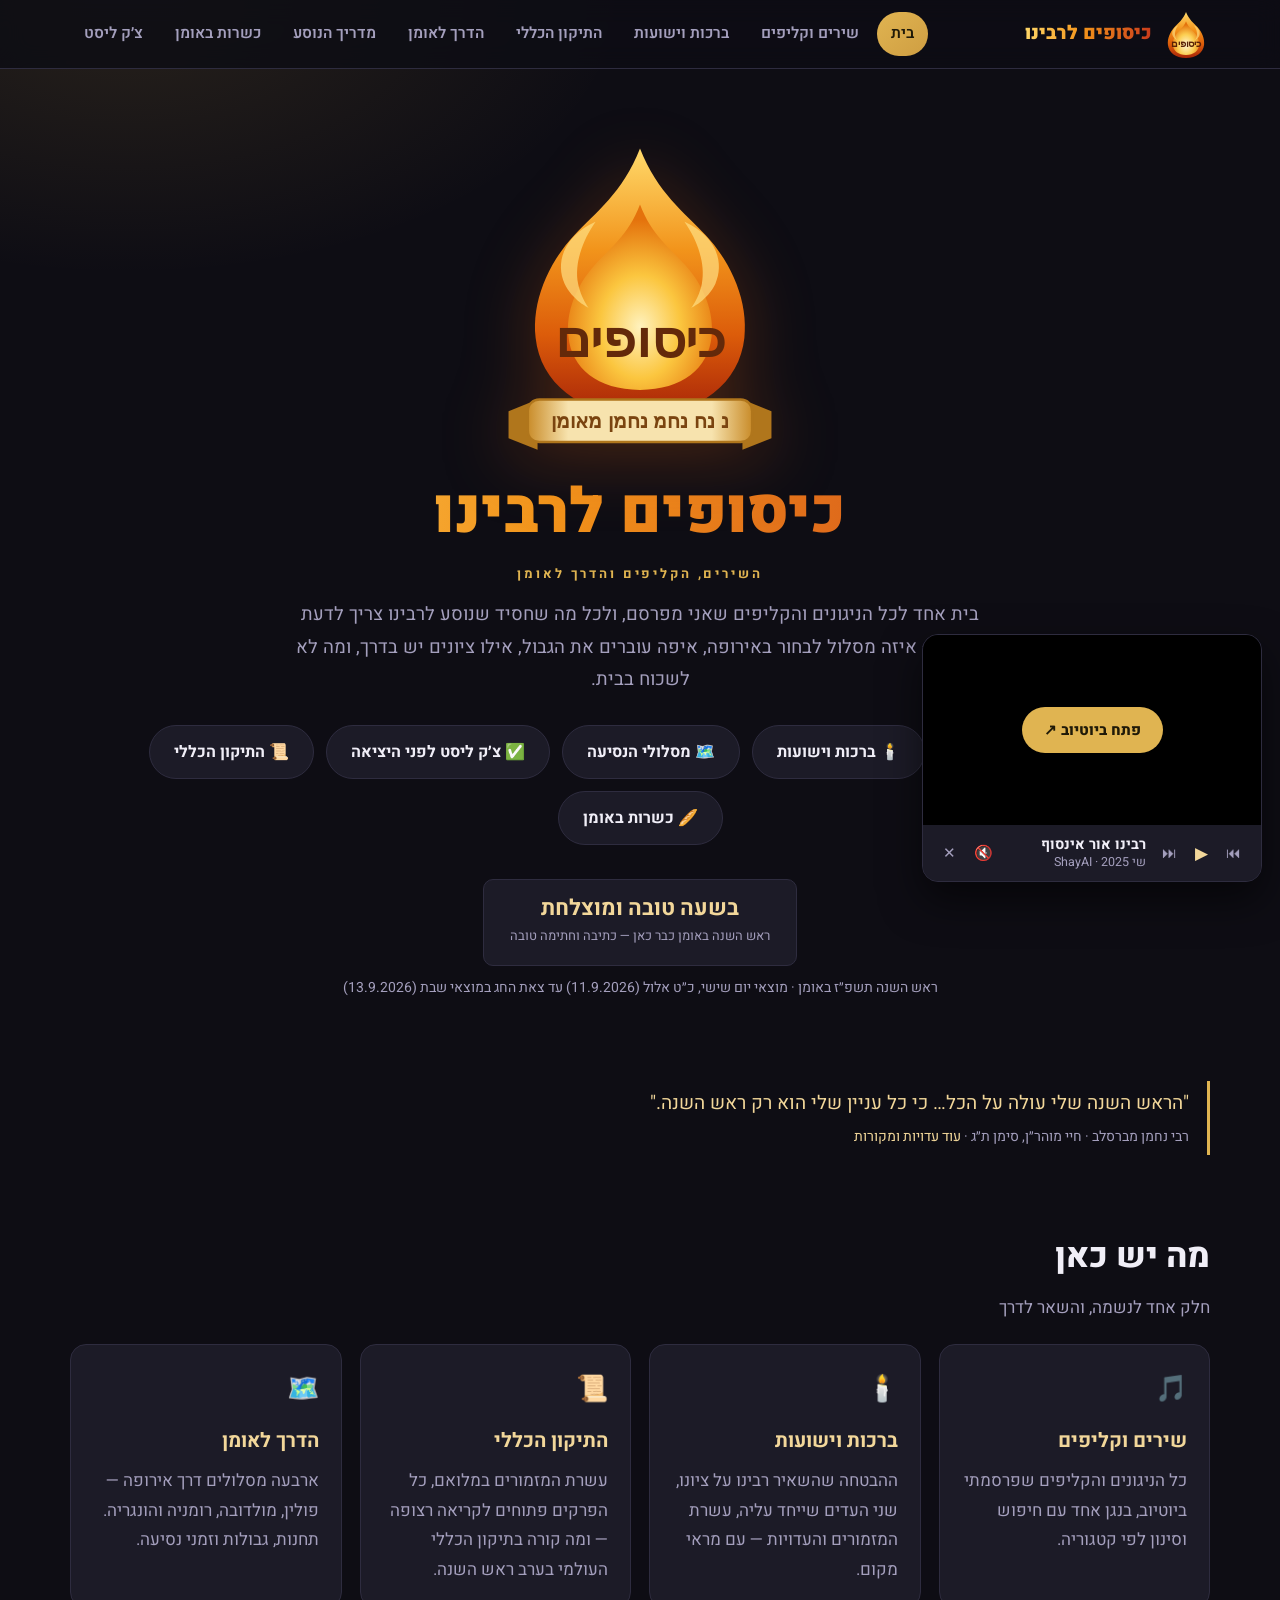
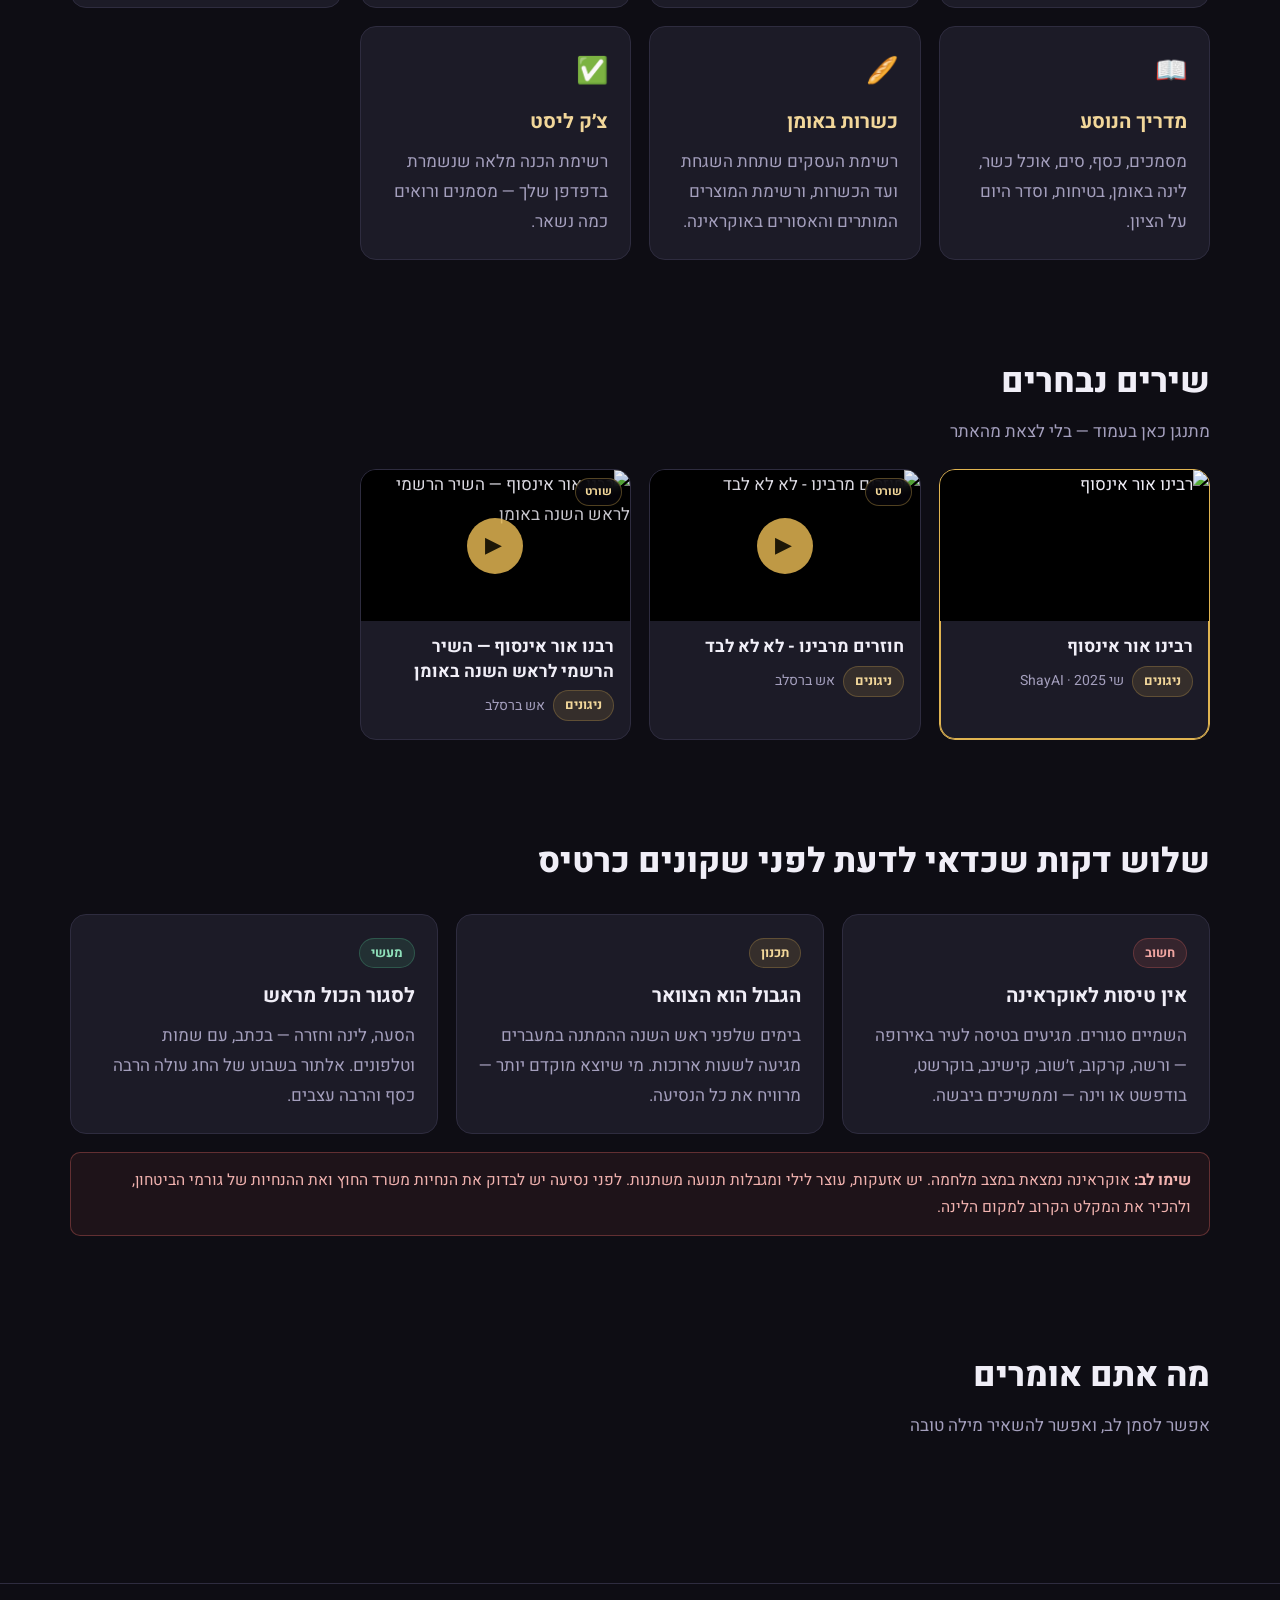
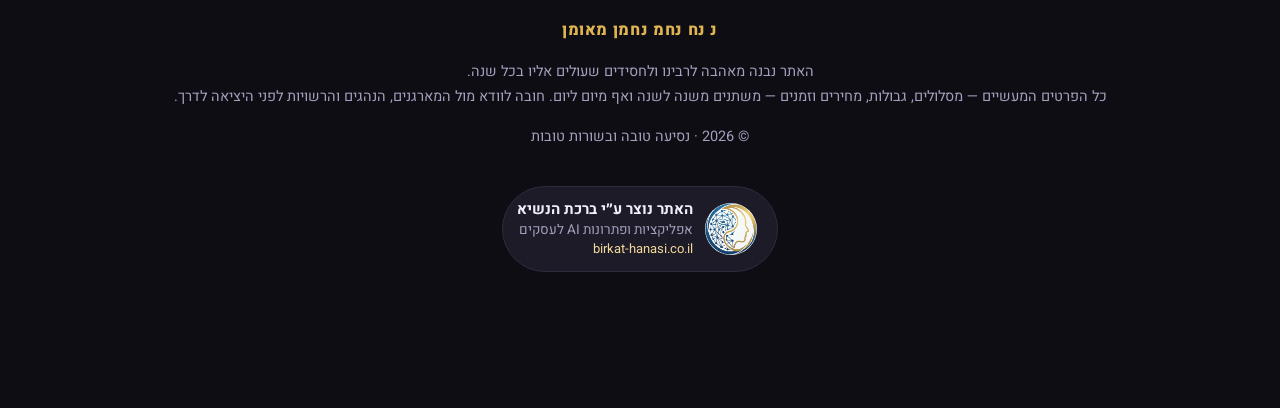
==== commit 59e9cd8b: "הסמל המוקטן נושא את המילה "כיסופים" בהדר הופיעה עד כה האות נ בלבד. עכשיו הסמל נושא את המילה כיסופים," ====
--- a/index.html
+++ b/index.html
@@ -35,7 +35,7 @@
  ]
 }
 </script>
-<link rel="icon" href="assets/img/kisufim-mark.svg">
+<link rel="icon" href="assets/img/kisufim-favicon.svg">
 <link href="https://fonts.googleapis.com/css2?family=Heebo:wght@400;600;800;900&display=swap" rel="stylesheet">
 <link rel="stylesheet" href="assets/css/style.css">
 </head>
@@ -43,7 +43,7 @@
 <header class="topbar">
   <div class="topbar-inner">
     <a class="brand" href="index.html">
-      <img class="brand-mark" src="assets/img/kisufim-mark.svg" alt="" width="42" height="42">
+      <img class="brand-mark" src="assets/img/kisufim-mark.svg" alt="" width="48" height="48">
       <span class="brand-name">כיסופים לרבינו</span>
     </a>
     <nav class="mainnav">
--- a/assets/css/style.css
+++ b/assets/css/style.css
@@ -487,7 +487,19 @@
   .cd-box b { font-size: 24px; }
   .cd-box span { font-size: 12px; }
   .hero { padding: 40px 0 26px; }
-  nav.mainnav { width: 100%; margin-inline-start: 0; justify-content: center; }
+  nav.mainnav {
+    width: 100%;
+    margin-inline-start: 0;
+    justify-content: flex-start;
+    /* שמונה פריטים בשלוש שורות הפכו את ההדר הדביק לגובה רבע מסך.
+       שורה אחת שנגררת הצידה משאירה את הכול בהישג יד. */
+    flex-wrap: nowrap;
+    overflow-x: auto;
+    scrollbar-width: none;
+    -webkit-overflow-scrolling: touch;
+    mask-image: linear-gradient(to left, transparent 0, #000 18px, #000 calc(100% - 18px), transparent 100%);
+  }
+  nav.mainnav::-webkit-scrollbar { display: none; }
   .card { padding: 18px; }
 }
 
@@ -857,8 +869,8 @@
    ========================================================================== */
 
 .brand-mark {
-  width: 42px;
-  height: 42px;
+  width: 48px;
+  height: 48px;
   flex: none;
   transition: opacity .3s ease, transform .3s cubic-bezier(.2, .8, .3, 1);
   transform-origin: center;
@@ -1183,15 +1195,16 @@
 .tk-jump {
   align-items: center;
   position: sticky;
-  top: 62px;
+  top: var(--topbar-h, 62px);
   z-index: 20;
   margin: 0 0 24px;
   padding: 12px 14px;
   border: 1px solid var(--line);
   border-radius: 999px;
-  background: color-mix(in srgb, var(--bg) 86%, transparent);
-  backdrop-filter: blur(10px);
-  scroll-margin-top: 80px;
+  background: color-mix(in srgb, var(--bg) 95%, transparent);
+  backdrop-filter: blur(14px);
+  box-shadow: 0 6px 18px rgba(0, 0, 0, .35);
+  scroll-margin-top: calc(var(--topbar-h, 62px) + 18px);
 }
 .tk-jump-label { color: var(--muted); font-size: 13.5px; padding-inline-start: 6px; }
 .tk-jump .chip { padding: 6px 13px; font-size: 15px; font-weight: 700; }
@@ -1202,7 +1215,7 @@
   border-radius: var(--radius);
   overflow: hidden;
   margin-bottom: 22px;
-  scroll-margin-top: 130px;
+  scroll-margin-top: calc(var(--topbar-h, 62px) + 72px);
 }
 .tk-head {
   display: flex;
@@ -1245,7 +1258,7 @@
 .tk-foot { color: var(--muted); font-size: 14.5px; margin-top: 8px; }
 
 @media (max-width: 640px) {
-  .tk-jump { border-radius: var(--radius); top: 56px; }
+  .tk-jump { border-radius: var(--radius); }
   .tk-jump-label { width: 100%; }
 }
 
@@ -1304,3 +1317,30 @@
   .tk-world-clock { width: 100%; }
 }
 @media print { .tk-world { break-inside: avoid; } }
+
+/* ---- התפילות שלפני ואחרי המזמורים ---- */
+.tk-prayer .tk-num { font-size: 17px; min-width: 46px; }
+.tk-prayer .psalm-text { font-size: clamp(17.5px, 2vw, 21px); line-height: 2.05; }
+.tk-prayer .psalm-text .verse { margin: 0 0 14px; text-align: justify; }
+
+/* הוראות הדפוס — לא חלק מנוסח התפילה */
+.tk-rubric-line {
+  margin: 0 0 16px;
+  padding-bottom: 12px;
+  border-bottom: 1px solid rgba(176, 118, 28, .3);
+  font-family: "Heebo", system-ui, sans-serif;
+  font-size: 14.5px !important;
+  color: #7a5a1e;
+  text-align: right;
+}
+.tk-rubric {
+  font-family: "Heebo", system-ui, sans-serif;
+  font-size: .74em;
+  color: #7a5a1e;
+}
+
+.tk-chip-edge {
+  background: rgba(224, 180, 81, .14);
+  border-color: rgba(224, 180, 81, .4);
+  color: var(--gold-soft);
+}
